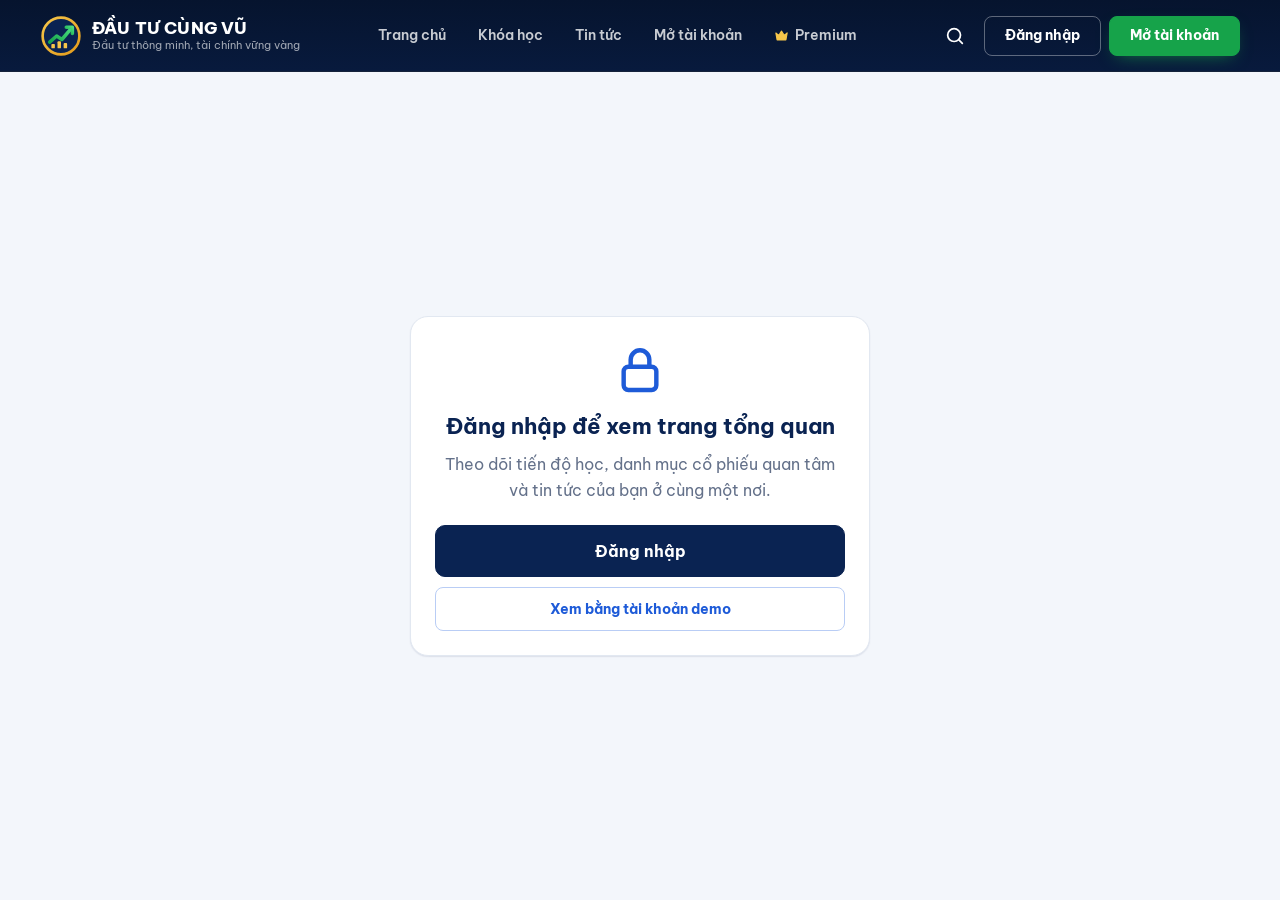
==== dashboard/index.html @ 6b2c96c2 "Refactor: tách layout, gọn html, cập nhật js/ui" ====
<!doctype html>
<html lang="vi">
<head>
  <meta charset="utf-8">
  <meta name="viewport" content="width=device-width, initial-scale=1">
  <title>Tổng quan | Đầu tư cùng Vũ</title>
  <meta name="robots" content="noindex">
  <meta name="theme-color" content="#06142e">
  <link rel="icon" href="../assets/img/logo.svg" type="image/svg+xml">
  <link rel="preconnect" href="https://fonts.googleapis.com">
  <link rel="preconnect" href="https://fonts.gstatic.com" crossorigin>
  <link href="https://fonts.googleapis.com/css2?family=Be+Vietnam+Pro:wght@400;500;600;700;800&display=swap" rel="stylesheet">
  <link rel="stylesheet" href="../assets/css/core.css">
  <link rel="stylesheet" href="../assets/css/pages.css">
  <script src="../assets/js/data.js" defer></script>
  <script src="../assets/js/ui.js" defer></script>
  <script src="../assets/js/pages/dashboard.js" defer></script>
</head>
<body data-page="dashboard">
  <a class="skip-link" href="#main">Bỏ qua tới nội dung chính</a>
  <header data-site-header class="site-header"></header>
  <main id="main" data-dashboard></main>
</body>
</html>
---- assets/css/core.css ----
/* =========================================================
   Đầu tư cùng Vũ — core styles (tokens, base, components)
   ========================================================= */

:root {
  /* Brand */
  --navy-950: #040d20;
  --navy-900: #06142e;
  --navy-800: #0a2352;
  --navy-700: #123a7a;
  --navy-600: #1b4f9e;
  --blue-500: #1e5bd8;
  --blue-50: #eaf1ff;
  --gold-400: #f6c64a;
  --gold-500: #e9ad22;
  --gold-50: #fff7e0;
  --green-500: #16a34a;
  --green-600: #11853c;
  --green-50: #e7f7ed;
  --red-500: #e0393e;
  --red-50: #fdecec;
  --violet-500: #7c3aed;
  --orange-500: #f08a1c;
  --pink-500: #db2777;

  /* Neutrals */
  --paper: #f3f6fb;
  --surface: #ffffff;
  --surface-2: #f7f9fc;
  --line: #e2e8f1;
  --line-strong: #cdd6e3;
  --text: #0f1b33;
  --text-2: #3b4860;
  --muted: #64718a;

  /* Type */
  --font: "Be Vietnam Pro", system-ui, -apple-system, "Segoe UI", Roboto, sans-serif;
  --fs-xs: 0.75rem;
  --fs-sm: 0.875rem;
  --fs-md: 1rem;
  --fs-lg: 1.125rem;
  --fs-xl: 1.375rem;
  --fs-2xl: 1.75rem;
  --fs-3xl: clamp(1.9rem, 1.2rem + 2.4vw, 2.75rem);
  --fs-4xl: clamp(2.2rem, 1.3rem + 3.4vw, 3.6rem);

  /* Shape */
  --r-sm: 8px;
  --r-md: 12px;
  --r-lg: 18px;
  --r-pill: 999px;
  --shadow-sm: 0 1px 2px rgba(10, 35, 82, 0.06), 0 1px 1px rgba(10, 35, 82, 0.04);
  --shadow-md: 0 8px 24px -12px rgba(10, 35, 82, 0.25);
  --shadow-lg: 0 24px 48px -20px rgba(4, 13, 32, 0.45);

  /* Layout */
  --container: 1200px;
  --gutter: 24px;
  --header-h: 72px;
  --ease: cubic-bezier(0.2, 0.7, 0.2, 1);
}

@media (max-width: 600px) {
  :root {
    --gutter: 16px;
    --header-h: 64px;
  }
}

/* ---------- Reset ---------- */
*,
*::before,
*::after {
  box-sizing: border-box;
}
html {
  -webkit-text-size-adjust: 100%;
  scroll-behavior: smooth;
  scroll-padding-top: calc(var(--header-h) + 16px);
}
body {
  margin: 0;
  font-family: var(--font);
  font-size: var(--fs-md);
  line-height: 1.6;
  color: var(--text);
  background: var(--paper);
  -webkit-font-smoothing: antialiased;
  text-rendering: optimizeLegibility;
  overflow-x: hidden;
}
img,
svg {
  display: block;
  max-width: 100%;
}
h1,
h2,
h3,
h4,
p,
ul,
ol,
figure {
  margin: 0;
}
ul,
ol {
  padding: 0;
  list-style: none;
}
a {
  color: inherit;
  text-decoration: none;
}
button,
input,
select,
textarea {
  font: inherit;
  color: inherit;
}
button {
  cursor: pointer;
  background: none;
  border: 0;
  padding: 0;
}
:focus-visible {
  outline: 3px solid var(--gold-400);
  outline-offset: 2px;
  border-radius: 6px;
}
[hidden] {
  display: none !important;
}
.sr-only {
  position: absolute;
  width: 1px;
  height: 1px;
  overflow: hidden;
  clip: rect(0 0 0 0);
  white-space: nowrap;
}
.skip-link {
  position: absolute;
  left: 16px;
  top: -60px;
  z-index: 100;
  padding: 10px 16px;
  background: var(--gold-400);
  color: var(--navy-900);
  font-weight: 700;
  border-radius: var(--r-sm);
  transition: top 0.2s;
}
.skip-link:focus {
  top: 12px;
}

/* ---------- Layout helpers ---------- */
.container {
  width: 100%;
  max-width: calc(var(--container) + var(--gutter) * 2);
  margin-inline: auto;
  padding-inline: var(--gutter);
}
.section {
  padding-block: 56px;
}
.section--tight {
  padding-block: 32px;
}
.section-head {
  display: flex;
  align-items: flex-end;
  justify-content: space-between;
  gap: 16px;
  margin-bottom: 24px;
}
.section-title {
  font-size: var(--fs-2xl);
  line-height: 1.25;
  font-weight: 800;
  color: var(--navy-800);
  letter-spacing: -0.01em;
}
.section-sub {
  margin-top: 6px;
  color: var(--muted);
  font-size: var(--fs-sm);
}
.link-more {
  display: inline-flex;
  align-items: center;
  gap: 6px;
  flex-shrink: 0;
  font-size: var(--fs-sm);
  font-weight: 600;
  color: var(--blue-500);
}
.link-more svg {
  width: 16px;
  height: 16px;
  transition: transform 0.2s var(--ease);
}
.link-more:hover svg {
  transform: translateX(3px);
}
.num {
  font-variant-numeric: tabular-nums;
}
.up {
  color: var(--green-500);
}
.down {
  color: var(--red-500);
}
.flat {
  color: var(--gold-500);
}

/* ---------- Buttons ---------- */
.btn {
  --btn-bg: var(--surface);
  --btn-fg: var(--navy-800);
  --btn-bd: var(--line-strong);
  display: inline-flex;
  align-items: center;
  justify-content: center;
  gap: 8px;
  min-height: 44px;
  padding: 10px 20px;
  border-radius: var(--r-sm);
  border: 1px solid var(--btn-bd);
  background: var(--btn-bg);
  color: var(--btn-fg);
  font-weight: 700;
  font-size: var(--fs-sm);
  line-height: 1.2;
  white-space: nowrap;
  transition: background-color 0.18s, border-color 0.18s, color 0.18s, transform 0.18s var(--ease), box-shadow 0.18s;
}
.btn svg {
  width: 18px;
  height: 18px;
  flex-shrink: 0;
}
.btn:hover {
  transform: translateY(-1px);
}
.btn:active {
  transform: translateY(0);
}
.btn--lg {
  min-height: 52px;
  padding: 14px 28px;
  font-size: var(--fs-md);
  border-radius: 10px;
}
.btn--sm {
  min-height: 36px;
  padding: 8px 14px;
  font-size: var(--fs-xs);
}
.btn--block {
  width: 100%;
}
.btn--gold {
  --btn-bg: var(--gold-400);
  --btn-fg: var(--navy-900);
  --btn-bd: var(--gold-400);
  box-shadow: 0 6px 18px -8px rgba(233, 173, 34, 0.8);
}
.btn--gold:hover {
  --btn-bg: #ffd463;
}
.btn--green {
  --btn-bg: var(--green-500);
  --btn-fg: #fff;
  --btn-bd: var(--green-500);
  box-shadow: 0 6px 18px -8px rgba(22, 163, 74, 0.8);
}
.btn--green:hover {
  --btn-bg: var(--green-600);
  --btn-bd: var(--green-600);
}
.btn--navy {
  --btn-bg: var(--navy-800);
  --btn-fg: #fff;
  --btn-bd: var(--navy-800);
}
.btn--navy:hover {
  --btn-bg: var(--navy-700);
}
.btn--ghost-light {
  --btn-bg: transparent;
  --btn-fg: #fff;
  --btn-bd: rgba(255, 255, 255, 0.35);
}
.btn--ghost-light:hover {
  --btn-bg: rgba(255, 255, 255, 0.08);
  --btn-bd: rgba(255, 255, 255, 0.6);
}
.btn--outline {
  --btn-bg: transparent;
  --btn-fg: var(--blue-500);
  --btn-bd: #b9cdf5;
}
.btn--outline:hover {
  --btn-bg: var(--blue-50);
}
.btn[aria-pressed="true"].btn--outline {
  --btn-bg: var(--blue-500);
  --btn-fg: #fff;
  --btn-bd: var(--blue-500);
}
.icon-btn {
  display: inline-grid;
  place-items: center;
  width: 42px;
  height: 42px;
  border-radius: 10px;
  color: inherit;
  transition: background-color 0.18s;
}
.icon-btn:hover {
  background: rgba(255, 255, 255, 0.1);
}
.icon-btn svg {
  width: 22px;
  height: 22px;
}

/* ---------- Badges / chips ---------- */
.badge {
  display: inline-flex;
  align-items: center;
  gap: 4px;
  padding: 3px 9px;
  border-radius: 6px;
  font-size: 0.6875rem;
  font-weight: 700;
  line-height: 1.4;
  color: #fff;
  background: var(--navy-700);
}
.badge--green { background: var(--green-500); }
.badge--violet { background: var(--violet-500); }
.badge--pink { background: var(--pink-500); }
.badge--orange { background: var(--orange-500); }
.badge--blue { background: var(--blue-500); }
.badge--soft {
  background: var(--blue-50);
  color: var(--blue-500);
}
.badge--gold {
  background: var(--gold-50);
  color: #9a6b00;
}
.ticker-tag {
  display: inline-block;
  padding: 1px 7px;
  margin-right: 4px;
  border-radius: 5px;
  background: var(--blue-50);
  color: var(--blue-500);
  font-weight: 800;
  font-size: 0.85em;
  vertical-align: 1px;
}

/* ---------- Tabs (pill style) ---------- */
.tabs {
  display: flex;
  gap: 6px;
  overflow-x: auto;
  scrollbar-width: none;
  padding-bottom: 2px;
}
.tabs::-webkit-scrollbar {
  display: none;
}
.tab {
  flex-shrink: 0;
  padding: 8px 16px;
  border-radius: var(--r-pill);
  font-size: var(--fs-sm);
  font-weight: 600;
  color: var(--text-2);
  background: var(--surface);
  border: 1px solid var(--line);
  transition: background-color 0.18s, color 0.18s, border-color 0.18s;
}
.tab:hover {
  border-color: var(--line-strong);
  color: var(--navy-800);
}
.tab[aria-selected="true"] {
  background: var(--navy-800);
  border-color: var(--navy-800);
  color: #fff;
}
/* underline variant */
.tabs--line {
  gap: 24px;
  border-bottom: 1px solid var(--line);
}
.tabs--line .tab {
  padding: 10px 0;
  border: 0;
  border-radius: 0;
  background: none;
  box-shadow: inset 0 -2px 0 transparent;
}
.tabs--line .tab[aria-selected="true"] {
  background: none;
  color: var(--navy-800);
  box-shadow: inset 0 -2px 0 var(--blue-500);
}

/* ---------- Panels ---------- */
.panel {
  background: var(--surface);
  border: 1px solid var(--line);
  border-radius: var(--r-lg);
  box-shadow: var(--shadow-sm);
}
.panel-pad {
  padding: 24px;
}
@media (max-width: 600px) {
  .panel-pad {
    padding: 18px;
  }
}

/* ---------- Form controls ---------- */
.field {
  display: grid;
  gap: 6px;
}
.field label {
  font-size: var(--fs-sm);
  font-weight: 600;
  color: var(--text-2);
}
.input {
  width: 100%;
  min-height: 46px;
  padding: 10px 14px;
  border: 1px solid var(--line-strong);
  border-radius: 10px;
  background: var(--surface);
  font-size: var(--fs-md);
  transition: border-color 0.18s, box-shadow 0.18s;
}
.input::placeholder {
  color: #93a0b5;
}
.input:focus {
  outline: none;
  border-color: var(--blue-500);
  box-shadow: 0 0 0 4px rgba(30, 91, 216, 0.15);
}
.input[aria-invalid="true"] {
  border-color: var(--red-500);
}
.field-error {
  font-size: var(--fs-xs);
  color: var(--red-500);
  min-height: 1em;
}
.search-box {
  position: relative;
}
.search-box svg {
  position: absolute;
  left: 14px;
  top: 50%;
  width: 18px;
  height: 18px;
  transform: translateY(-50%);
  color: var(--muted);
  pointer-events: none;
}
.search-box .input {
  padding-left: 42px;
}

/* ---------- Header ---------- */
.site-header {
  position: sticky;
  top: 0;
  z-index: 50;
  height: var(--header-h);
  background: linear-gradient(180deg, var(--navy-900), #081a3d);
  color: #fff;
  border-bottom: 1px solid rgba(255, 255, 255, 0.06);
}
.site-header .container {
  display: flex;
  align-items: center;
  gap: 24px;
  height: 100%;
}
.brand {
  display: flex;
  align-items: center;
  gap: 10px;
  flex-shrink: 0;
}
.brand img {
  width: 42px;
  height: 42px;
}
.brand-name {
  display: block;
  font-weight: 800;
  font-size: 1.0625rem;
  letter-spacing: 0.01em;
  line-height: 1.15;
}
.brand-tag {
  display: block;
  font-size: 0.6875rem;
  color: rgba(255, 255, 255, 0.62);
  line-height: 1.3;
}
.main-nav {
  flex: 1;
  display: flex;
  justify-content: center;
}
.main-nav ul {
  display: flex;
  gap: 4px;
}
.main-nav a {
  position: relative;
  display: block;
  padding: 10px 14px;
  font-size: var(--fs-sm);
  font-weight: 600;
  color: rgba(255, 255, 255, 0.78);
  border-radius: 8px;
  transition: color 0.18s, background-color 0.18s;
}
.main-nav a:hover {
  color: #fff;
  background: rgba(255, 255, 255, 0.06);
}
.main-nav a[aria-current="page"] {
  color: var(--gold-400);
}
.main-nav a[aria-current="page"]::after {
  content: "";
  position: absolute;
  left: 14px;
  right: 14px;
  bottom: 2px;
  height: 2px;
  border-radius: 2px;
  background: var(--gold-400);
}
.main-nav .nav-premium {
  display: inline-flex;
  align-items: center;
  gap: 6px;
}
.main-nav .nav-premium svg {
  width: 15px;
  height: 15px;
  color: var(--gold-400);
}
.header-actions {
  display: flex;
  align-items: center;
  gap: 8px;
  flex-shrink: 0;
}
.header-actions .btn {
  min-height: 40px;
}
.user-chip {
  position: relative;
}
.user-chip > button {
  display: flex;
  align-items: center;
  gap: 10px;
  padding: 4px 10px 4px 4px;
  border-radius: var(--r-pill);
  color: #fff;
  font-weight: 600;
  font-size: var(--fs-sm);
  transition: background-color 0.18s;
}
.user-chip > button:hover {
  background: rgba(255, 255, 255, 0.08);
}
.user-chip svg {
  width: 16px;
  height: 16px;
}
.avatar {
  display: grid;
  place-items: center;
  width: 34px;
  height: 34px;
  border-radius: 50%;
  background: linear-gradient(135deg, var(--gold-400), var(--orange-500));
  color: var(--navy-900);
  font-weight: 800;
  font-size: var(--fs-sm);
  flex-shrink: 0;
}
.dropdown {
  position: absolute;
  right: 0;
  top: calc(100% + 8px);
  min-width: 220px;
  padding: 8px;
  background: var(--surface);
  color: var(--text);
  border-radius: var(--r-md);
  box-shadow: var(--shadow-lg);
  border: 1px solid var(--line);
}
.dropdown a,
.dropdown button {
  display: flex;
  align-items: center;
  gap: 10px;
  width: 100%;
  padding: 10px 12px;
  border-radius: 8px;
  font-size: var(--fs-sm);
  font-weight: 500;
  text-align: left;
}
.dropdown a:hover,
.dropdown button:hover {
  background: var(--surface-2);
}
.dropdown svg {
  width: 18px;
  height: 18px;
  color: var(--muted);
}
.dropdown hr {
  margin: 6px 0;
  border: 0;
  border-top: 1px solid var(--line);
}
.nav-toggle {
  display: none;
}

/* Mobile drawer */
.drawer {
  position: fixed;
  inset: 0;
  z-index: 80;
  display: flex;
  justify-content: flex-end;
  background: rgba(4, 13, 32, 0.55);
  opacity: 0;
  visibility: hidden;
  transition: opacity 0.25s, visibility 0.25s;
}
.drawer.is-open {
  opacity: 1;
  visibility: visible;
}
.drawer-panel {
  display: flex;
  flex-direction: column;
  width: min(340px, 88vw);
  height: 100%;
  padding: 20px;
  background: var(--navy-900);
  color: #fff;
  transform: translateX(100%);
  transition: transform 0.3s var(--ease);
  overflow-y: auto;
}
.drawer.is-open .drawer-panel {
  transform: translateX(0);
}
.drawer-head {
  display: flex;
  justify-content: space-between;
  align-items: center;
  margin-bottom: 20px;
}
.drawer nav a {
  display: flex;
  align-items: center;
  justify-content: space-between;
  padding: 14px 4px;
  border-bottom: 1px solid rgba(255, 255, 255, 0.08);
  font-weight: 600;
  color: rgba(255, 255, 255, 0.85);
}
.drawer nav a[aria-current="page"] {
  color: var(--gold-400);
}
.drawer-actions {
  display: grid;
  gap: 10px;
  margin-top: 24px;
}

@media (max-width: 1080px) {
  .main-nav a {
    padding: 10px 10px;
  }
  .main-nav a[aria-current="page"]::after {
    left: 10px;
    right: 10px;
  }
  .brand-tag {
    display: none;
  }
}
@media (max-width: 920px) {
  .main-nav,
  .header-actions .hide-mobile {
    display: none;
  }
  .site-header .container {
    justify-content: space-between;
  }
  .nav-toggle {
    display: inline-grid;
  }
}
@media (max-width: 420px) {
  .header-actions .btn--green {
    display: none;
  }
}

/* ---------- Market strip ---------- */
.market-strip {
  background: var(--navy-950);
  color: rgba(255, 255, 255, 0.85);
  font-size: var(--fs-xs);
  border-bottom: 1px solid rgba(255, 255, 255, 0.06);
}
.market-strip .container {
  display: flex;
  align-items: center;
  gap: 28px;
  min-height: 38px;
  overflow-x: auto;
  scrollbar-width: none;
}
.market-strip .container::-webkit-scrollbar {
  display: none;
}
.market-strip .mk {
  display: flex;
  gap: 8px;
  flex-shrink: 0;
  white-space: nowrap;
}
.market-strip .mk b {
  color: #fff;
  font-weight: 700;
}
.market-strip .demo-note {
  margin-left: auto;
  flex-shrink: 0;
  color: rgba(255, 255, 255, 0.45);
}

/* ---------- Page banner (inner pages) ---------- */
.page-banner {
  position: relative;
  overflow: hidden;
  color: #fff;
  background: radial-gradient(120% 140% at 85% 20%, #1d58b8 0%, var(--navy-800) 45%, var(--navy-900) 100%);
}
.page-banner .container {
  position: relative;
  z-index: 1;
  display: flex;
  align-items: center;
  justify-content: space-between;
  gap: 32px;
  min-height: 210px;
  padding-block: 40px;
}
.page-banner h1 {
  font-size: var(--fs-3xl);
  font-weight: 800;
  line-height: 1.15;
  letter-spacing: -0.015em;
}
.page-banner p {
  margin-top: 10px;
  max-width: 56ch;
  color: rgba(255, 255, 255, 0.78);
  font-size: var(--fs-lg);
}
.page-banner .banner-art {
  position: absolute;
  inset: 0;
  z-index: 0;
  pointer-events: none;
}
.page-banner .banner-art svg {
  width: 100%;
  height: 100%;
}

/* ---------- Cards ---------- */
.course-card {
  display: flex;
  flex-direction: column;
  overflow: hidden;
  background: var(--surface);
  border: 1px solid var(--line);
  border-radius: var(--r-md);
  transition: border-color 0.2s, box-shadow 0.2s, transform 0.2s var(--ease);
}
.course-card:hover {
  border-color: var(--line-strong);
  box-shadow: var(--shadow-md);
  transform: translateY(-2px);
}
.course-thumb {
  position: relative;
  aspect-ratio: 16 / 9;
  background: var(--navy-800);
}
.course-thumb svg {
  width: 100%;
  height: 100%;
}
.course-thumb .badge {
  position: absolute;
  left: 12px;
  bottom: 12px;
}
.course-body {
  display: flex;
  flex-direction: column;
  flex: 1;
  gap: 10px;
  padding: 16px;
}
.course-body h3 {
  font-size: var(--fs-md);
  font-weight: 700;
  line-height: 1.4;
  color: var(--navy-800);
}
.course-body h3 a::after {
  content: "";
  position: absolute;
  inset: 0;
}
.course-card {
  position: relative;
}
.course-meta {
  display: flex;
  align-items: center;
  gap: 14px;
  margin-top: auto;
  font-size: var(--fs-xs);
  color: var(--muted);
}
.course-meta span {
  display: inline-flex;
  align-items: center;
  gap: 4px;
}
.course-meta svg {
  width: 14px;
  height: 14px;
}
.course-meta .star {
  color: var(--gold-500);
}
.grid-courses {
  display: grid;
  grid-template-columns: repeat(4, minmax(0, 1fr));
  gap: 20px;
}
@media (max-width: 1024px) {
  .grid-courses {
    grid-template-columns: repeat(2, minmax(0, 1fr));
  }
}
@media (max-width: 520px) {
  .grid-courses {
    grid-template-columns: 1fr;
  }
}

/* News row */
.news-item {
  position: relative;
  display: grid;
  grid-template-columns: 180px 1fr;
  gap: 20px;
  padding: 16px;
  border-radius: var(--r-md);
  transition: background-color 0.18s;
}
.news-item:hover {
  background: var(--surface-2);
}
.news-thumb {
  aspect-ratio: 4 / 3;
  border-radius: 10px;
  overflow: hidden;
  background: var(--navy-800);
}
.news-thumb svg {
  width: 100%;
  height: 100%;
}
.news-item h3 {
  font-size: var(--fs-md);
  font-weight: 700;
  line-height: 1.45;
  color: var(--navy-800);
}
.news-item h3 a::after {
  content: "";
  position: absolute;
  inset: 0;
}
.news-item:hover h3 {
  color: var(--blue-500);
}
.news-date {
  margin-top: 4px;
  font-size: var(--fs-xs);
  color: var(--muted);
}
.news-excerpt {
  margin-top: 8px;
  font-size: var(--fs-sm);
  color: var(--text-2);
  display: -webkit-box;
  -webkit-line-clamp: 2;
  -webkit-box-orient: vertical;
  overflow: hidden;
}
@media (max-width: 600px) {
  .news-item {
    grid-template-columns: 104px 1fr;
    gap: 14px;
    padding: 12px 0;
  }
  .news-excerpt {
    display: none;
  }
  .news-item h3 {
    font-size: var(--fs-sm);
  }
}

/* ---------- Promo banner ---------- */
.promo {
  position: relative;
  overflow: hidden;
  display: grid;
  grid-template-columns: auto 1fr auto;
  align-items: center;
  gap: 24px;
  padding: 24px 32px;
  border-radius: var(--r-lg);
  color: #fff;
  background: linear-gradient(110deg, var(--navy-900) 0%, var(--navy-800) 55%, #163f86 100%);
  box-shadow: var(--shadow-lg);
}
.promo::after {
  content: "";
  position: absolute;
  right: -60px;
  top: -80px;
  width: 260px;
  height: 260px;
  border-radius: 50%;
  background: radial-gradient(circle, rgba(246, 198, 74, 0.22), transparent 70%);
  pointer-events: none;
}
.promo-icon {
  display: grid;
  place-items: center;
  width: 64px;
  height: 64px;
  border-radius: 16px;
  background: rgba(246, 198, 74, 0.12);
  color: var(--gold-400);
}
.promo-icon svg {
  width: 36px;
  height: 36px;
}
.promo h2,
.promo h3 {
  font-size: var(--fs-lg);
  font-weight: 800;
}
.promo p {
  margin-top: 4px;
  color: rgba(255, 255, 255, 0.8);
  font-size: var(--fs-sm);
}
.promo p strong {
  color: var(--gold-400);
}
.promo .btn {
  position: relative;
  z-index: 1;
}
@media (max-width: 760px) {
  .promo {
    grid-template-columns: auto 1fr;
    padding: 20px;
  }
  .promo .btn {
    grid-column: 1 / -1;
  }
  .promo-icon {
    width: 52px;
    height: 52px;
  }
}

/* ---------- Footer ---------- */
.site-footer {
  margin-top: 64px;
  color: rgba(255, 255, 255, 0.75);
  background: var(--navy-900);
  font-size: var(--fs-sm);
}
.footer-top {
  display: grid;
  grid-template-columns: 1.4fr repeat(3, 1fr);
  gap: 40px;
  padding-block: 48px 32px;
}
.footer-top h2 {
  margin-bottom: 14px;
  color: #fff;
  font-size: var(--fs-sm);
  font-weight: 700;
}
.footer-top li + li {
  margin-top: 8px;
}
.footer-top a:hover {
  color: var(--gold-400);
}
.footer-about p {
  margin-top: 14px;
  max-width: 40ch;
}
.socials {
  display: flex;
  gap: 8px;
  margin-top: 18px;
}
.socials a {
  display: grid;
  place-items: center;
  width: 38px;
  height: 38px;
  border-radius: 10px;
  background: rgba(255, 255, 255, 0.07);
  color: #fff;
  transition: background-color 0.18s, color 0.18s;
}
.socials a:hover {
  background: var(--gold-400);
  color: var(--navy-900);
}
.socials svg {
  width: 18px;
  height: 18px;
}
.footer-bottom {
  display: flex;
  flex-wrap: wrap;
  justify-content: space-between;
  gap: 12px;
  padding-block: 20px 28px;
  border-top: 1px solid rgba(255, 255, 255, 0.08);
  font-size: var(--fs-xs);
  color: rgba(255, 255, 255, 0.5);
}
.footer-bottom p {
  max-width: 80ch;
}
@media (max-width: 860px) {
  .footer-top {
    grid-template-columns: 1fr 1fr;
  }
  .footer-about {
    grid-column: 1 / -1;
  }
}

/* ---------- Modal ---------- */
.modal {
  position: fixed;
  inset: 0;
  z-index: 90;
  display: grid;
  place-items: center;
  padding: 16px;
  background: rgba(4, 13, 32, 0.6);
  backdrop-filter: blur(3px);
  opacity: 0;
  visibility: hidden;
  transition: opacity 0.2s, visibility 0.2s;
}
.modal.is-open {
  opacity: 1;
  visibility: visible;
}
.modal-card {
  position: relative;
  width: min(420px, 100%);
  padding: 28px;
  background: var(--surface);
  border-radius: var(--r-lg);
  box-shadow: var(--shadow-lg);
  transform: translateY(12px) scale(0.98);
  transition: transform 0.25s var(--ease);
}
.modal.is-open .modal-card {
  transform: none;
}
.modal-card h2 {
  font-size: var(--fs-xl);
  font-weight: 800;
  color: var(--navy-800);
}
.modal-card > p {
  margin-top: 6px;
  color: var(--muted);
  font-size: var(--fs-sm);
}
.modal-close {
  position: absolute;
  top: 14px;
  right: 14px;
  color: var(--muted);
}
.modal-close:hover {
  background: var(--surface-2);
}
.modal form {
  display: grid;
  gap: 14px;
  margin-top: 20px;
}
.modal .hint {
  font-size: var(--fs-xs);
  color: var(--muted);
  text-align: center;
}

/* ---------- Toast ---------- */
.toast-region {
  position: fixed;
  left: 50%;
  bottom: 24px;
  z-index: 95;
  display: grid;
  gap: 8px;
  transform: translateX(-50%);
  width: min(420px, calc(100% - 32px));
}
.toast {
  display: flex;
  align-items: center;
  gap: 10px;
  padding: 12px 16px;
  border-radius: var(--r-md);
  background: var(--navy-900);
  color: #fff;
  font-size: var(--fs-sm);
  box-shadow: var(--shadow-lg);
  animation: toast-in 0.3s var(--ease);
}
.toast svg {
  width: 18px;
  height: 18px;
  color: var(--green-500);
  flex-shrink: 0;
}
@keyframes toast-in {
  from {
    opacity: 0;
    transform: translateY(10px);
  }
}

/* ---------- Disclaimer ---------- */
.data-note {
  display: inline-flex;
  align-items: center;
  gap: 6px;
  font-size: var(--fs-xs);
  color: var(--muted);
}
.data-note svg {
  width: 14px;
  height: 14px;
}

/* ---------- Motion preferences ---------- */
@media (prefers-reduced-motion: reduce) {
  *,
  *::before,
  *::after {
    animation-duration: 0.01ms !important;
    animation-iteration-count: 1 !important;
    transition-duration: 0.01ms !important;
    scroll-behavior: auto !important;
  }
}
---- assets/css/pages.css ----
/* =========================================================
   Page-specific styles
   ========================================================= */

/* =================== 1. HOME =================== */
.hero {
  position: relative;
  overflow: hidden;
  color: #fff;
  background:
    radial-gradient(80% 90% at 80% 10%, rgba(30, 91, 216, 0.55), transparent 60%),
    radial-gradient(60% 60% at 10% 100%, rgba(22, 163, 74, 0.18), transparent 70%),
    linear-gradient(180deg, var(--navy-900), var(--navy-800));
}
.hero-skyline {
  position: absolute;
  inset: auto 0 0 0;
  height: 46%;
  opacity: 0.55;
  pointer-events: none;
}
.hero-skyline svg {
  width: 100%;
  height: 100%;
}
.hero .container {
  position: relative;
  display: grid;
  grid-template-columns: 1.05fr 1fr;
  align-items: center;
  gap: 48px;
  padding-block: 64px 112px;
}
.hero h1 {
  font-size: var(--fs-4xl);
  font-weight: 800;
  line-height: 1.08;
  letter-spacing: -0.025em;
}
.hero h1 span {
  display: block;
  color: var(--gold-400);
}
.hero-lead {
  margin-top: 18px;
  max-width: 46ch;
  font-size: var(--fs-lg);
  color: rgba(255, 255, 255, 0.8);
}
.learn-path {
  display: flex;
  flex-wrap: wrap;
  gap: 8px;
  margin-top: 22px;
  counter-reset: lp;
}
.learn-path li {
  counter-increment: lp;
  display: flex;
  align-items: center;
  gap: 8px;
  padding: 6px 12px 6px 6px;
  border-radius: var(--r-pill);
  background: rgba(255, 255, 255, 0.07);
  border: 1px solid rgba(255, 255, 255, 0.12);
  font-size: var(--fs-sm);
  font-weight: 600;
}
.learn-path li::before {
  content: counter(lp);
  display: grid;
  place-items: center;
  width: 22px;
  height: 22px;
  border-radius: 50%;
  background: var(--gold-400);
  color: var(--navy-900);
  font-size: 0.75rem;
  font-weight: 800;
}
.hero-cta {
  display: flex;
  flex-wrap: wrap;
  gap: 12px;
  margin-top: 30px;
}

.chart-card {
  position: relative;
  padding: 20px 20px 12px;
  border-radius: var(--r-lg);
  background: linear-gradient(160deg, rgba(14, 38, 84, 0.9), rgba(4, 13, 32, 0.92));
  border: 1px solid rgba(255, 255, 255, 0.12);
  box-shadow: var(--shadow-lg), inset 0 1px 0 rgba(255, 255, 255, 0.08);
}
.chart-card-head {
  display: flex;
  justify-content: space-between;
  align-items: flex-start;
  gap: 12px;
}
.chart-card-head small {
  display: block;
  font-size: var(--fs-xs);
  color: rgba(255, 255, 255, 0.55);
}
.chart-card-head strong {
  display: block;
  margin-top: 2px;
  font-size: var(--fs-2xl);
  font-weight: 800;
  letter-spacing: -0.01em;
}
.chart-card-head .chg {
  font-size: var(--fs-sm);
  font-weight: 700;
}
.chart-card .tf {
  display: flex;
  gap: 4px;
  padding: 3px;
  border-radius: 8px;
  background: rgba(255, 255, 255, 0.06);
}
.chart-card .tf button {
  padding: 4px 10px;
  border-radius: 6px;
  font-size: var(--fs-xs);
  font-weight: 700;
  color: rgba(255, 255, 255, 0.6);
}
.chart-card .tf button[aria-pressed="true"] {
  background: rgba(255, 255, 255, 0.14);
  color: #fff;
}
.chart-canvas {
  height: 240px;
  margin-top: 14px;
  background-image: linear-gradient(rgba(255, 255, 255, 0.05) 1px, transparent 1px);
  background-size: 100% 48px;
}
.chart-canvas svg {
  width: 100%;
  height: 100%;
}
.chart-canvas .cdl {
  animation: cdl-in 0.5s var(--ease) both;
  transform-box: fill-box;
  transform-origin: bottom;
}
.chart-canvas .ma-line {
  stroke-dasharray: 2000;
  stroke-dashoffset: 2000;
  animation: ma-draw 1.6s 0.5s var(--ease) forwards;
}
@keyframes cdl-in {
  from {
    opacity: 0;
    transform: scaleY(0.2);
  }
}
@keyframes ma-draw {
  to {
    stroke-dashoffset: 0;
  }
}
.chart-card-foot {
  display: flex;
  justify-content: space-between;
  padding-top: 10px;
  margin-top: 6px;
  border-top: 1px solid rgba(255, 255, 255, 0.08);
  font-size: var(--fs-xs);
  color: rgba(255, 255, 255, 0.5);
}

.stats {
  position: relative;
  z-index: 2;
  margin-top: -56px;
}
.stats ul {
  display: grid;
  grid-template-columns: repeat(4, 1fr);
  background: var(--surface);
  border: 1px solid var(--line);
  border-radius: var(--r-lg);
  box-shadow: var(--shadow-md);
}
.stats li {
  display: flex;
  align-items: center;
  gap: 14px;
  padding: 22px 24px;
}
.stats li + li {
  border-left: 1px solid var(--line);
}
.stats .ico {
  display: grid;
  place-items: center;
  width: 46px;
  height: 46px;
  border-radius: 12px;
  background: var(--blue-50);
  color: var(--blue-500);
  flex-shrink: 0;
}
.stats .ico svg {
  width: 24px;
  height: 24px;
}
.stats strong {
  display: block;
  font-size: var(--fs-xl);
  font-weight: 800;
  line-height: 1.1;
  color: var(--navy-800);
}
.stats span {
  font-size: var(--fs-sm);
  color: var(--muted);
}

.home-news {
  display: grid;
  grid-template-columns: 1.35fr 1fr;
  gap: 24px;
  margin-top: 18px;
}
.news-feature {
  position: relative;
  display: grid;
  grid-template-columns: 1fr 1.05fr;
  gap: 20px;
  padding: 16px;
}
.news-feature .news-thumb {
  aspect-ratio: auto;
  min-height: 180px;
  height: 100%;
}
.news-feature h3 {
  font-size: var(--fs-lg);
  font-weight: 800;
  line-height: 1.4;
  color: var(--navy-800);
}
.news-feature h3 a::after {
  content: "";
  position: absolute;
  inset: 0;
}
.news-feature:hover h3 {
  color: var(--blue-500);
}
.news-feature .news-excerpt {
  -webkit-line-clamp: 3;
  display: -webkit-box;
}
.headline-list {
  padding: 8px 16px;
}
.headline-list li a {
  display: flex;
  gap: 12px;
  padding: 13px 0;
  font-size: var(--fs-sm);
  font-weight: 600;
  line-height: 1.45;
  color: var(--text);
}
.headline-list li + li a {
  border-top: 1px solid var(--line);
}
.headline-list li a:hover {
  color: var(--blue-500);
}
.headline-list .hl-ico {
  flex-shrink: 0;
  display: grid;
  place-items: center;
  width: 30px;
  height: 30px;
  border-radius: 8px;
  background: var(--surface-2);
  color: var(--navy-700);
}
.headline-list .hl-ico svg {
  width: 16px;
  height: 16px;
}
.headline-list time {
  display: block;
  margin-top: 2px;
  font-size: var(--fs-xs);
  font-weight: 400;
  color: var(--muted);
}

@media (max-width: 1024px) {
  .hero .container {
    grid-template-columns: 1fr;
    gap: 36px;
    padding-block: 48px 104px;
  }
  .home-news {
    grid-template-columns: 1fr;
  }
}
@media (max-width: 760px) {
  .stats ul {
    grid-template-columns: 1fr 1fr;
  }
  .stats li:nth-child(3) {
    border-left: 0;
  }
  .stats li:nth-child(n + 3) {
    border-top: 1px solid var(--line);
  }
  .stats li {
    padding: 16px;
    gap: 10px;
  }
  .stats .ico {
    width: 38px;
    height: 38px;
  }
  .news-feature {
    grid-template-columns: 1fr;
  }
  .news-feature .news-thumb {
    aspect-ratio: 16 / 9;
    min-height: 0;
  }
  .chart-canvas {
    height: 190px;
  }
}

/* =================== 2. COURSES =================== */
.courses-toolbar {
  display: flex;
  justify-content: space-between;
  align-items: center;
  gap: 16px;
  flex-wrap: wrap;
  margin-bottom: 24px;
}
.courses-toolbar .tab {
  padding: 10px 22px;
}
.courses-toolbar .search-box {
  width: min(320px, 100%);
}
.path-layout {
  display: grid;
  grid-template-columns: 300px 1fr;
  gap: 24px;
  align-items: start;
}
.path-nav h2 {
  padding: 4px 8px 14px;
  font-size: var(--fs-lg);
  font-weight: 800;
  color: var(--navy-800);
}
.path-nav ol {
  position: relative;
  display: grid;
  gap: 4px;
}
.path-nav ol::before {
  content: "";
  position: absolute;
  left: 33px;
  top: 30px;
  bottom: 30px;
  width: 2px;
  background: var(--line);
}
.path-step {
  position: relative;
  display: flex;
  align-items: center;
  gap: 14px;
  width: 100%;
  padding: 12px;
  border-radius: var(--r-md);
  text-align: left;
  transition: background-color 0.18s;
}
.path-step:hover {
  background: var(--surface-2);
}
.path-step[aria-current="step"] {
  background: var(--blue-50);
  box-shadow: inset 3px 0 0 var(--blue-500);
}
.path-step .dot {
  position: relative;
  z-index: 1;
  display: grid;
  place-items: center;
  width: 44px;
  height: 44px;
  border-radius: 50%;
  color: #fff;
  font-weight: 800;
  font-size: var(--fs-sm);
  flex-shrink: 0;
  box-shadow: 0 0 0 4px var(--surface);
}
.path-step[aria-current="step"] .dot {
  box-shadow: 0 0 0 4px var(--blue-50);
}
.path-step b {
  display: block;
  font-size: var(--fs-sm);
  color: var(--navy-800);
}
.path-step small {
  color: var(--muted);
  font-size: var(--fs-xs);
}
.path-step .mini-bar {
  display: block;
  width: 120px;
  height: 4px;
  margin-top: 6px;
  border-radius: 4px;
  background: var(--line);
  overflow: hidden;
}
.path-step .mini-bar i {
  display: block;
  height: 100%;
  background: var(--green-500);
}

.level-head {
  display: flex;
  justify-content: space-between;
  align-items: flex-start;
  gap: 20px;
}
.level-head h2 {
  font-size: var(--fs-xl);
  font-weight: 800;
  color: var(--navy-800);
}
.level-head p {
  margin-top: 6px;
  max-width: 60ch;
  color: var(--text-2);
}
.progress {
  display: flex;
  align-items: center;
  gap: 14px;
  margin-top: 18px;
}
.progress-track {
  flex: 1;
  height: 10px;
  border-radius: 10px;
  background: var(--line);
  overflow: hidden;
}
.progress-track i {
  display: block;
  height: 100%;
  border-radius: inherit;
  background: linear-gradient(90deg, var(--green-500), #4ade80);
  transition: width 0.6s var(--ease);
}
.progress-label {
  font-size: var(--fs-sm);
  font-weight: 700;
  color: var(--text-2);
  white-space: nowrap;
}
.lesson-list {
  margin-top: 20px;
  border-top: 1px solid var(--line);
}
.lesson {
  display: grid;
  grid-template-columns: 36px 1fr auto 28px;
  align-items: center;
  gap: 14px;
  padding: 14px 6px;
  border-bottom: 1px solid var(--line);
}
.lesson-no {
  display: grid;
  place-items: center;
  width: 32px;
  height: 32px;
  border-radius: 50%;
  font-size: var(--fs-sm);
  font-weight: 800;
  background: var(--surface-2);
  color: var(--muted);
  border: 1px solid var(--line);
}
.lesson.is-done .lesson-no {
  background: var(--green-50);
  border-color: transparent;
  color: var(--green-500);
}
.lesson.is-current .lesson-no {
  background: var(--blue-500);
  border-color: transparent;
  color: #fff;
}
.lesson-no svg {
  width: 16px;
  height: 16px;
}
.lesson-title {
  font-weight: 600;
  color: var(--text);
}
.lesson.is-locked .lesson-title {
  color: var(--muted);
}
.lesson.is-current .lesson-title {
  color: var(--blue-500);
}
.lesson-time {
  font-size: var(--fs-xs);
  color: var(--muted);
  white-space: nowrap;
}
.lesson-state {
  display: grid;
  place-items: center;
}
.lesson-state svg {
  width: 20px;
  height: 20px;
}
.lesson.is-done .lesson-state {
  color: var(--green-500);
}
.lesson.is-locked .lesson-state {
  color: #9aa6ba;
}
.lesson.is-current .lesson-state {
  color: var(--blue-500);
}
.lesson button.lesson-title {
  text-align: left;
}
.lesson button.lesson-title:hover {
  text-decoration: underline;
}
.lesson-more {
  margin-top: 12px;
  font-size: var(--fs-sm);
  font-weight: 600;
  color: var(--blue-500);
}
.unlock-note {
  display: grid;
  grid-template-columns: auto 1fr auto;
  align-items: center;
  gap: 16px;
  margin-top: 24px;
  padding: 16px 18px;
  border-radius: var(--r-md);
  background: linear-gradient(90deg, var(--blue-50), #f4f8ff);
  border: 1px solid #d6e3ff;
  font-size: var(--fs-sm);
  color: var(--text-2);
}
.unlock-note > svg {
  width: 28px;
  height: 28px;
  color: var(--blue-500);
}
.unlock-note strong {
  color: var(--navy-800);
}
.empty-state {
  display: grid;
  justify-items: center;
  gap: 12px;
  padding: 56px 24px;
  text-align: center;
}
.empty-state > svg {
  width: 48px;
  height: 48px;
  color: var(--line-strong);
}
.empty-state h3 {
  font-size: var(--fs-lg);
  color: var(--navy-800);
}
.empty-state p {
  max-width: 46ch;
  color: var(--muted);
}
.mine-list {
  display: grid;
  gap: 14px;
}
.mine-item {
  display: grid;
  grid-template-columns: 140px 1fr auto;
  align-items: center;
  gap: 20px;
  padding: 14px;
}
.mine-item .course-thumb {
  border-radius: 10px;
  overflow: hidden;
}
.mine-item h3 {
  font-size: var(--fs-md);
  color: var(--navy-800);
}
.mine-item .progress {
  margin-top: 10px;
}
.books-art {
  position: relative;
  z-index: 1;
  flex-shrink: 0;
  width: 280px;
}
@media (max-width: 960px) {
  .path-layout {
    grid-template-columns: 1fr;
  }
  .path-nav ol {
    display: flex;
    overflow-x: auto;
    gap: 8px;
    padding-bottom: 6px;
    scroll-snap-type: x mandatory;
  }
  .path-nav ol::before {
    display: none;
  }
  .path-nav li {
    scroll-snap-align: start;
  }
  .path-step {
    width: max-content;
    border: 1px solid var(--line);
  }
  .path-step .mini-bar {
    width: 90px;
  }
  .books-art {
    display: none;
  }
}
@media (max-width: 600px) {
  .level-head {
    flex-direction: column;
  }
  .lesson {
    grid-template-columns: 32px 1fr 24px;
  }
  .lesson-time {
    display: none;
  }
  .unlock-note {
    grid-template-columns: auto 1fr;
  }
  .unlock-note .btn {
    grid-column: 1 / -1;
  }
  .mine-item {
    grid-template-columns: 96px 1fr;
  }
  .mine-item .btn {
    grid-column: 1 / -1;
  }
}

/* =================== 3. NEWS =================== */
.news-banner-search {
  position: relative;
  width: min(380px, 100%);
  flex-shrink: 0;
}
.news-banner-search .input {
  min-height: 52px;
  border: 0;
  box-shadow: var(--shadow-lg);
  font-weight: 600;
}
.suggest {
  position: absolute;
  top: calc(100% + 6px);
  left: 0;
  right: 0;
  z-index: 10;
  padding: 6px;
  background: var(--surface);
  color: var(--text);
  border-radius: var(--r-md);
  box-shadow: var(--shadow-lg);
  border: 1px solid var(--line);
}
.suggest button {
  display: flex;
  justify-content: space-between;
  gap: 12px;
  width: 100%;
  padding: 10px 12px;
  border-radius: 8px;
  text-align: left;
  font-size: var(--fs-sm);
}
.suggest button:hover,
.suggest button[aria-selected="true"] {
  background: var(--surface-2);
}
.suggest b {
  color: var(--navy-800);
}
.suggest span {
  color: var(--muted);
  overflow: hidden;
  text-overflow: ellipsis;
  white-space: nowrap;
}
.suggest .none {
  padding: 10px 12px;
  font-size: var(--fs-sm);
  color: var(--muted);
}
.news-layout {
  display: grid;
  grid-template-columns: 260px 1fr;
  gap: 24px;
  align-items: start;
}
.ticker-side {
  position: sticky;
  top: calc(var(--header-h) + 16px);
  padding: 18px 12px;
}
.ticker-side h2 {
  padding: 0 8px 12px;
  font-size: var(--fs-md);
  font-weight: 800;
  color: var(--navy-800);
}
.ticker-side .search-box {
  margin: 0 4px 10px;
}
.ticker-side .input {
  min-height: 40px;
  font-size: var(--fs-sm);
}
.ticker-list {
  max-height: 60vh;
  overflow-y: auto;
}
.ticker-list button {
  display: grid;
  grid-template-columns: 1fr auto;
  align-items: center;
  gap: 8px;
  width: 100%;
  padding: 10px 12px;
  border-radius: 10px;
  text-align: left;
  font-size: var(--fs-sm);
  transition: background-color 0.18s;
}
.ticker-list button:hover {
  background: var(--surface-2);
}
.ticker-list button[aria-pressed="true"] {
  background: var(--blue-50);
}
.ticker-list b {
  display: flex;
  align-items: center;
  gap: 8px;
  color: var(--navy-800);
}
.ticker-list b i {
  width: 8px;
  height: 8px;
  border-radius: 2px;
}
.ticker-list .cnt {
  min-width: 34px;
  padding: 1px 8px;
  border-radius: var(--r-pill);
  background: var(--surface-2);
  font-size: var(--fs-xs);
  font-weight: 700;
  color: var(--muted);
  text-align: center;
}
.ticker-list button[aria-pressed="true"] .cnt {
  background: var(--blue-500);
  color: #fff;
}
.ticker-list .chg {
  grid-column: 1;
  margin-top: -6px;
  padding-left: 16px;
  font-size: var(--fs-xs);
  font-weight: 600;
}

.news-head {
  display: flex;
  justify-content: space-between;
  align-items: center;
  gap: 16px;
  margin-bottom: 16px;
}
.news-head h2 {
  font-size: var(--fs-xl);
  font-weight: 800;
  color: var(--navy-800);
}
.quote-card {
  display: grid;
  grid-template-columns: auto 1fr 1.2fr;
  align-items: center;
  gap: 18px;
  padding: 18px 20px;
  margin-bottom: 20px;
}
.quote-logo {
  display: grid;
  place-items: center;
  width: 60px;
  height: 60px;
  border-radius: 14px;
  color: #fff;
  font-weight: 800;
  font-size: var(--fs-md);
  letter-spacing: 0.02em;
}
.quote-card h3 {
  font-size: var(--fs-md);
  font-weight: 800;
  color: var(--navy-800);
}
.quote-card .co {
  font-size: var(--fs-xs);
  color: var(--muted);
}
.quote-price {
  display: flex;
  align-items: baseline;
  gap: 10px;
  margin-top: 4px;
}
.quote-price strong {
  font-size: var(--fs-xl);
  font-weight: 800;
}
.quote-price span {
  font-size: var(--fs-sm);
  font-weight: 700;
}
.quote-spark {
  height: 64px;
}
.quote-spark svg {
  width: 100%;
  height: 100%;
}
.news-cats {
  margin-bottom: 8px;
}
.news-list {
  display: grid;
}
.news-list .news-item + .news-item {
  border-top: 1px solid var(--line);
  border-radius: 0;
}
.news-list .news-item .badge {
  margin-top: 8px;
}
.load-more {
  display: flex;
  justify-content: center;
  padding-top: 16px;
  border-top: 1px solid var(--line);
}
@media (max-width: 960px) {
  .news-layout {
    grid-template-columns: 1fr;
  }
  .ticker-side {
    position: static;
    padding: 12px;
  }
  .ticker-side h2,
  .ticker-side .search-box {
    display: none;
  }
  .ticker-list {
    display: flex;
    gap: 6px;
    max-height: none;
    overflow-x: auto;
  }
  .ticker-list li {
    flex-shrink: 0;
  }
  .ticker-list button {
    grid-template-columns: auto auto;
    padding: 8px 12px;
    border: 1px solid var(--line);
  }
  .ticker-list .chg {
    display: none;
  }
}
@media (max-width: 760px) {
  .page-banner--news .container {
    flex-direction: column;
    align-items: stretch;
  }
  .news-banner-search {
    width: 100%;
  }
  .quote-card {
    grid-template-columns: auto 1fr;
  }
  .quote-spark {
    grid-column: 1 / -1;
  }
}

/* =================== 4. OPEN ACCOUNT =================== */
.acc-hero {
  position: relative;
  overflow: hidden;
  background:
    radial-gradient(60% 80% at 85% 30%, rgba(30, 91, 216, 0.14), transparent 70%),
    linear-gradient(180deg, #eef4ff, var(--paper));
}
.acc-hero .container {
  display: grid;
  grid-template-columns: 1.1fr 1fr;
  align-items: center;
  gap: 40px;
  padding-block: 56px;
}
.acc-hero h1 {
  font-size: var(--fs-3xl);
  font-weight: 800;
  line-height: 1.15;
  color: var(--navy-800);
  letter-spacing: -0.015em;
}
.acc-hero .sub {
  margin-top: 6px;
  font-size: var(--fs-xl);
  font-weight: 700;
  color: var(--navy-700);
}
.checklist {
  display: grid;
  gap: 12px;
  margin-top: 24px;
}
.checklist li {
  display: flex;
  align-items: center;
  gap: 12px;
  font-size: var(--fs-lg);
  color: var(--text-2);
}
.checklist svg {
  width: 26px;
  height: 26px;
  padding: 4px;
  border-radius: 50%;
  background: var(--green-500);
  color: #fff;
  flex-shrink: 0;
}
.acc-hero .btn {
  margin-top: 28px;
}

/* phone mockup */
.phone-stage {
  position: relative;
  display: grid;
  place-items: center;
  min-height: 420px;
}
.phone-card-bg {
  position: absolute;
  width: 230px;
  height: 300px;
  right: 6%;
  top: 40px;
  border-radius: 24px;
  background: linear-gradient(140deg, var(--navy-600), var(--navy-800));
  transform: rotate(12deg);
  box-shadow: var(--shadow-lg);
}
.phone {
  position: relative;
  width: 230px;
  height: 440px;
  padding: 12px;
  border-radius: 38px;
  background: #0b1220;
  box-shadow: var(--shadow-lg), inset 0 0 0 2px #2a3550;
  transform: rotate(-6deg);
}
.phone-screen {
  height: 100%;
  overflow: hidden;
  border-radius: 28px;
  background: #fff;
  padding: 26px 14px 14px;
  font-size: 10px;
}
.phone-screen .ps-head {
  display: flex;
  justify-content: space-between;
  font-weight: 800;
  color: var(--navy-800);
  font-size: 11px;
}
.phone-screen .ps-bal {
  margin-top: 10px;
  padding: 10px;
  border-radius: 12px;
  background: var(--navy-800);
  color: #fff;
}
.phone-screen .ps-bal small {
  opacity: 0.7;
}
.phone-screen .ps-bal b {
  display: block;
  font-size: 15px;
}
.phone-screen .ps-row {
  display: grid;
  grid-template-columns: 1fr auto auto;
  gap: 8px;
  padding: 8px 2px;
  border-bottom: 1px solid var(--line);
  font-weight: 600;
}
.phone-screen .ps-spark {
  height: 60px;
  margin-top: 8px;
}
.phone-screen .ps-spark svg {
  width: 100%;
  height: 100%;
}
.phone-screen .ps-btn {
  margin-top: 10px;
  padding: 8px;
  border-radius: 8px;
  background: var(--green-500);
  color: #fff;
  font-weight: 700;
  text-align: center;
}
.float-chip {
  position: absolute;
  display: flex;
  align-items: center;
  gap: 10px;
  padding: 12px 16px;
  border-radius: 14px;
  background: var(--surface);
  box-shadow: var(--shadow-md);
  font-weight: 700;
  color: var(--navy-800);
}
.float-chip svg {
  width: 28px;
  height: 28px;
}
.float-chip--time {
  left: 2%;
  top: 70px;
}
.float-chip--time svg {
  color: var(--green-500);
}
.float-chip--safe {
  right: 0;
  bottom: 48px;
}
.broker-note {
  display: flex;
  gap: 12px;
  margin-top: 16px;
  padding: 14px 16px;
  border-radius: var(--r-md);
  background: var(--surface);
  border: 1px dashed var(--line-strong);
  font-size: var(--fs-sm);
  color: var(--text-2);
}
.broker-note svg {
  width: 20px;
  height: 20px;
  flex-shrink: 0;
  margin-top: 2px;
  color: var(--blue-500);
}
.float-chip--safe svg {
  color: var(--blue-500);
}
.float-chip small {
  display: block;
  font-weight: 500;
  font-size: var(--fs-xs);
  color: var(--muted);
}

.steps6 {
  display: grid;
  grid-template-columns: repeat(6, 1fr);
  gap: 12px;
  counter-reset: st;
}
.steps6 li {
  position: relative;
  counter-increment: st;
  display: grid;
  justify-items: center;
  gap: 10px;
  padding: 20px 10px;
  text-align: center;
  font-size: var(--fs-sm);
  font-weight: 600;
  color: var(--text-2);
}
.steps6 li::before {
  content: counter(st);
  display: grid;
  place-items: center;
  width: 46px;
  height: 46px;
  border-radius: 50%;
  background: var(--surface);
  border: 2px solid var(--blue-500);
  color: var(--blue-500);
  font-size: var(--fs-lg);
  font-weight: 800;
  position: relative;
  z-index: 1;
}
.steps6 li:not(:last-child)::after {
  content: "";
  position: absolute;
  top: 43px;
  left: calc(50% + 30px);
  right: calc(-50% + 24px);
  height: 2px;
  background: repeating-linear-gradient(90deg, #b9cdf5 0 6px, transparent 6px 11px);
}
.steps6 li small {
  font-weight: 400;
  color: var(--muted);
  font-size: var(--fs-xs);
}

.acc-grid {
  display: grid;
  grid-template-columns: 1.2fr 1fr;
  gap: 24px;
  align-items: start;
}
.broker-grid {
  display: grid;
  grid-template-columns: repeat(3, 1fr);
  gap: 12px;
}
.broker {
  position: relative;
}
.broker input {
  position: absolute;
  opacity: 0;
}
.broker label {
  display: grid;
  justify-items: center;
  gap: 6px;
  padding: 18px 10px 14px;
  border: 1.5px solid var(--line);
  border-radius: var(--r-md);
  background: var(--surface);
  cursor: pointer;
  text-align: center;
  transition: border-color 0.18s, box-shadow 0.18s;
}
.broker label:hover {
  border-color: var(--line-strong);
}
.broker input:checked + label {
  border-color: var(--blue-500);
  box-shadow: 0 0 0 3px rgba(30, 91, 216, 0.15);
}
.broker input:focus-visible + label {
  outline: 3px solid var(--gold-400);
  outline-offset: 2px;
}
.broker .wm {
  display: grid;
  place-items: center;
  min-width: 72px;
  height: 40px;
  padding: 0 12px;
  border-radius: 8px;
  font-size: var(--fs-lg);
  font-weight: 800;
  letter-spacing: 0.02em;
}
.broker small {
  font-size: var(--fs-xs);
  color: var(--muted);
}
.broker .tick {
  position: absolute;
  top: 8px;
  right: 8px;
  display: none;
  width: 20px;
  height: 20px;
  padding: 3px;
  border-radius: 50%;
  background: var(--blue-500);
  color: #fff;
}
.broker input:checked + label .tick {
  display: block;
}
.signup-form {
  display: grid;
  gap: 14px;
}
.signup-form h2 {
  font-size: var(--fs-xl);
  font-weight: 800;
  color: var(--navy-800);
}
.signup-form > p {
  margin-top: -8px;
  color: var(--muted);
  font-size: var(--fs-sm);
}
.consent {
  display: flex;
  gap: 10px;
  font-size: var(--fs-xs);
  color: var(--text-2);
}
.consent input {
  width: 18px;
  height: 18px;
  margin-top: 1px;
  accent-color: var(--blue-500);
  flex-shrink: 0;
}
.selected-broker {
  display: flex;
  align-items: center;
  justify-content: space-between;
  padding: 10px 14px;
  border-radius: 10px;
  background: var(--surface-2);
  font-size: var(--fs-sm);
}
.form-success {
  display: grid;
  justify-items: center;
  gap: 10px;
  padding: 24px 8px;
  text-align: center;
}
.form-success > svg {
  width: 56px;
  height: 56px;
  color: var(--green-500);
}
.form-success h2 {
  font-size: var(--fs-xl);
  color: var(--navy-800);
}
.form-success p {
  color: var(--text-2);
}
.faq {
  display: grid;
  gap: 10px;
}
.faq details {
  background: var(--surface);
  border: 1px solid var(--line);
  border-radius: var(--r-md);
}
.faq summary {
  display: flex;
  justify-content: space-between;
  align-items: center;
  gap: 12px;
  padding: 16px 18px;
  font-weight: 700;
  color: var(--navy-800);
  cursor: pointer;
  list-style: none;
}
.faq summary::-webkit-details-marker {
  display: none;
}
.faq summary svg {
  width: 20px;
  height: 20px;
  flex-shrink: 0;
  transition: transform 0.2s var(--ease);
}
.faq details[open] summary svg {
  transform: rotate(180deg);
}
.faq details p {
  padding: 0 18px 16px;
  color: var(--text-2);
}
@media (max-width: 960px) {
  .acc-hero .container,
  .acc-grid {
    grid-template-columns: 1fr;
  }
  .phone-stage {
    min-height: 380px;
  }
  .steps6 {
    grid-template-columns: repeat(3, 1fr);
    row-gap: 4px;
  }
  .steps6 li:nth-child(3)::after {
    display: none;
  }
}
@media (max-width: 600px) {
  .steps6 {
    grid-template-columns: 1fr;
  }
  .steps6 li {
    grid-template-columns: 46px 1fr;
    justify-items: start;
    align-items: center;
    padding: 8px 0;
    text-align: left;
  }
  .steps6 li::before {
    grid-row: span 2;
  }
  .steps6 li::after {
    display: none;
  }
  .broker-grid {
    grid-template-columns: repeat(2, 1fr);
  }
  .float-chip--time {
    left: 0;
  }
  .float-chip--safe {
    right: 0;
  }
  .phone-card-bg {
    right: 0;
  }
}

/* =================== 5. DASHBOARD =================== */
.app {
  display: grid;
  grid-template-columns: 248px 1fr;
  min-height: calc(100vh - var(--header-h));
  background: linear-gradient(90deg, var(--navy-800) 248px, transparent 248px);
}
.app-side {
  position: sticky;
  top: var(--header-h);
  height: calc(100vh - var(--header-h));
  padding: 20px 14px;
  background: var(--navy-800);
  color: rgba(255, 255, 255, 0.78);
  overflow-y: auto;
}
.app-side ul {
  display: grid;
  gap: 4px;
}
.app-side a {
  display: flex;
  align-items: center;
  gap: 12px;
  padding: 11px 14px;
  border-radius: 10px;
  font-size: var(--fs-sm);
  font-weight: 600;
  transition: background-color 0.18s, color 0.18s;
}
.app-side a:hover {
  background: rgba(255, 255, 255, 0.06);
  color: #fff;
}
.app-side a[aria-current="page"] {
  background: rgba(255, 255, 255, 0.1);
  color: #fff;
  box-shadow: inset 3px 0 0 var(--gold-400);
}
.app-side svg {
  width: 20px;
  height: 20px;
}
.app-side .side-premium {
  margin-top: 20px;
  padding: 16px;
  border-radius: var(--r-md);
  background: linear-gradient(140deg, rgba(246, 198, 74, 0.18), rgba(246, 198, 74, 0.04));
  border: 1px solid rgba(246, 198, 74, 0.3);
  font-size: var(--fs-xs);
}
.app-side .side-premium b {
  display: flex;
  align-items: center;
  gap: 6px;
  color: var(--gold-400);
  font-size: var(--fs-sm);
}
.app-side .side-premium svg {
  width: 16px;
  height: 16px;
}
.app-main {
  min-width: 0;
  padding: 28px 32px 40px;
}
.welcome {
  display: flex;
  justify-content: space-between;
  align-items: center;
  gap: 16px;
  margin-bottom: 22px;
}
.welcome h1 {
  font-size: var(--fs-2xl);
  font-weight: 800;
  color: var(--navy-800);
}
.welcome p {
  color: var(--muted);
}
.tier {
  display: flex;
  align-items: center;
  gap: 12px;
  padding: 10px 16px;
  border-radius: var(--r-md);
  background: var(--surface);
  border: 1px solid var(--line);
}
.tier svg {
  width: 32px;
  height: 32px;
  color: var(--gold-500);
}
.tier b {
  display: block;
  color: var(--green-500);
  font-weight: 800;
  letter-spacing: 0.04em;
}
.tier small {
  color: var(--gold-500);
  font-weight: 600;
}
.tier--free b {
  color: var(--navy-700);
}
.kpis {
  display: grid;
  grid-template-columns: repeat(3, 1fr);
  gap: 16px;
}
.kpi {
  padding: 18px 20px;
}
.kpi-label {
  display: flex;
  align-items: center;
  gap: 8px;
  font-size: var(--fs-sm);
  font-weight: 600;
  color: var(--text-2);
}
.kpi-label span {
  display: grid;
  place-items: center;
  width: 28px;
  height: 28px;
  border-radius: 8px;
}
.kpi-label svg {
  width: 16px;
  height: 16px;
}
.kpi strong {
  display: block;
  margin-top: 10px;
  font-size: 1.75rem;
  font-weight: 800;
  line-height: 1.15;
  color: var(--navy-800);
}
.kpi small {
  font-size: var(--fs-xs);
  color: var(--muted);
}
.kpi .progress-track {
  height: 6px;
  margin-top: 10px;
}
.dash-grid {
  display: grid;
  grid-template-columns: 1.7fr 1fr;
  gap: 16px;
  margin-top: 16px;
}
.dash-grid--even {
  grid-template-columns: 1fr 1fr;
}
.card-title {
  display: flex;
  justify-content: space-between;
  align-items: center;
  gap: 12px;
  margin-bottom: 14px;
}
.card-title h2 {
  font-size: var(--fs-md);
  font-weight: 800;
  color: var(--navy-800);
}
.index-tabs {
  display: grid;
  grid-template-columns: repeat(4, 1fr);
  gap: 8px;
}
.index-tabs button {
  padding: 10px 12px;
  border-radius: 10px;
  border: 1px solid var(--line);
  text-align: left;
  transition: border-color 0.18s, background-color 0.18s;
}
.index-tabs button:hover {
  border-color: var(--line-strong);
}
.index-tabs button[aria-selected="true"] {
  border-color: var(--green-500);
  background: var(--green-50);
}
.index-tabs small {
  display: block;
  font-size: var(--fs-xs);
  font-weight: 700;
  color: var(--muted);
}
.index-tabs b {
  display: block;
  font-size: var(--fs-md);
  font-weight: 800;
  color: var(--navy-800);
}
.index-tabs span {
  font-size: 0.6875rem;
  font-weight: 700;
}
.dash-chart {
  margin-top: 14px;
}
.dash-chart svg {
  width: 100%;
  height: auto;
}
.watch-table {
  width: 100%;
  border-collapse: collapse;
  font-size: var(--fs-sm);
}
.watch-table th {
  padding: 0 4px 10px;
  font-size: var(--fs-xs);
  font-weight: 600;
  color: var(--muted);
  text-align: right;
}
.watch-table th:first-child,
.watch-table td:first-child {
  text-align: left;
}
.watch-table td {
  padding: 11px 4px;
  border-top: 1px solid var(--line);
  text-align: right;
  font-weight: 600;
}
.watch-table td:first-child a {
  font-weight: 800;
  color: var(--navy-800);
}
.watch-table td:first-child a:hover {
  color: var(--blue-500);
}
.watch-table .spark-cell {
  width: 70px;
}
.watch-table .spark-cell svg {
  width: 64px;
  height: 22px;
  margin-left: auto;
}
.continue {
  display: grid;
  grid-template-columns: 132px 1fr;
  gap: 16px;
  align-items: center;
}
.continue .course-thumb {
  border-radius: 10px;
  overflow: hidden;
}
.continue h3 {
  font-size: var(--fs-md);
  color: var(--navy-800);
}
.continue small {
  color: var(--muted);
}
.continue .progress {
  margin-top: 8px;
}
.continue .btn {
  grid-column: 1 / -1;
}
.mini-news li a {
  display: grid;
  grid-template-columns: 48px 1fr;
  gap: 12px;
  padding: 10px 0;
  font-size: var(--fs-sm);
  font-weight: 600;
  line-height: 1.4;
}
.mini-news li + li a {
  border-top: 1px solid var(--line);
}
.mini-news li a:hover {
  color: var(--blue-500);
}
.mini-news .thumb {
  width: 48px;
  height: 48px;
  border-radius: 8px;
  overflow: hidden;
}
.mini-news .thumb svg {
  width: 100%;
  height: 100%;
}
.mini-news time {
  display: block;
  font-size: var(--fs-xs);
  font-weight: 400;
  color: var(--muted);
}
.gate {
  display: grid;
  place-items: center;
  min-height: calc(100vh - var(--header-h));
  padding: 32px var(--gutter);
}
.gate .panel {
  width: min(460px, 100%);
  text-align: center;
}
.gate .panel > svg {
  width: 56px;
  height: 56px;
  margin: 0 auto 12px;
  color: var(--blue-500);
}
.gate h1 {
  font-size: var(--fs-xl);
  color: var(--navy-800);
}
.gate p {
  margin-top: 8px;
  color: var(--muted);
}
.gate .actions {
  display: grid;
  gap: 10px;
  margin-top: 22px;
}
@media (max-width: 1180px) {
  .dash-grid,
  .dash-grid--even {
    grid-template-columns: 1fr;
  }
}
@media (max-width: 900px) {
  .app {
    grid-template-columns: 1fr;
    background: none;
  }
  .app-side {
    position: sticky;
    top: var(--header-h);
    z-index: 5;
    height: auto;
    padding: 8px var(--gutter);
    overflow-x: auto;
  }
  .app-side ul {
    display: flex;
    gap: 4px;
  }
  .app-side a {
    white-space: nowrap;
    padding: 9px 12px;
  }
  .app-side .side-premium {
    display: none;
  }
  .app-main {
    padding: 22px var(--gutter) 32px;
  }
}
@media (max-width: 640px) {
  .kpis {
    grid-template-columns: 1fr;
  }
  .welcome {
    flex-direction: column;
    align-items: flex-start;
  }
  .index-tabs {
    grid-template-columns: 1fr 1fr;
  }
  .watch-table .spark-cell {
    display: none;
  }
}

/* =================== 6. PREMIUM =================== */
.premium-banner {
  background:
    radial-gradient(70% 120% at 90% 0%, rgba(246, 198, 74, 0.18), transparent 60%),
    linear-gradient(120deg, var(--navy-900), var(--navy-800));
}
.premium-banner .container {
  justify-content: flex-start;
  gap: 28px;
}
.premium-banner .crown {
  display: grid;
  place-items: center;
  width: 96px;
  height: 96px;
  flex-shrink: 0;
  border-radius: 24px;
  background: rgba(246, 198, 74, 0.12);
  color: var(--gold-400);
}
.premium-banner .crown svg {
  width: 58px;
  height: 58px;
  filter: drop-shadow(0 6px 16px rgba(246, 198, 74, 0.45));
}
.premium-banner h1 {
  max-width: 24ch;
}
.perks {
  display: grid;
  grid-template-columns: repeat(4, 1fr);
  gap: 16px;
}
.perk {
  display: grid;
  justify-items: center;
  align-content: start;
  gap: 8px;
  padding: 22px 16px;
  text-align: center;
}
.perk .ico {
  display: grid;
  place-items: center;
  width: 52px;
  height: 52px;
  border-radius: 14px;
  background: var(--gold-50);
  color: var(--gold-500);
}
.perk .ico svg {
  width: 26px;
  height: 26px;
}
.perk h3 {
  font-size: var(--fs-md);
  font-weight: 800;
  color: var(--navy-800);
}
.perk p {
  font-size: var(--fs-sm);
  color: var(--muted);
}
.lockable {
  position: relative;
}
.lockable.is-locked .lock-content {
  filter: blur(5px);
  user-select: none;
  pointer-events: none;
}
.lock-overlay {
  position: absolute;
  inset: 0;
  z-index: 2;
  display: none;
  place-items: center;
  padding: 16px;
}
.lockable.is-locked .lock-overlay {
  display: grid;
}
.lock-box {
  display: grid;
  justify-items: center;
  gap: 10px;
  max-width: 400px;
  padding: 24px;
  border-radius: var(--r-lg);
  background: rgba(255, 255, 255, 0.96);
  box-shadow: var(--shadow-lg);
  text-align: center;
}
.lock-box > svg {
  width: 40px;
  height: 40px;
  padding: 8px;
  border-radius: 12px;
  background: var(--gold-50);
  color: var(--gold-500);
}
.lock-box h3 {
  font-size: var(--fs-lg);
  color: var(--navy-800);
}
.lock-box p {
  font-size: var(--fs-sm);
  color: var(--muted);
}
.lock-box .row {
  display: flex;
  flex-wrap: wrap;
  justify-content: center;
  gap: 8px;
  margin-top: 4px;
}
.bulletin {
  display: grid;
  grid-template-columns: 1.3fr 1fr;
  overflow: hidden;
}
.bulletin-body {
  padding: 26px 28px;
}
.bulletin-body h3 {
  font-size: var(--fs-xl);
  font-weight: 800;
  color: var(--navy-800);
}
.bulletin-body time {
  display: block;
  margin-top: 2px;
  font-size: var(--fs-sm);
  color: var(--muted);
}
.bulletin-points {
  display: grid;
  grid-template-columns: 1fr 1fr;
  gap: 10px 24px;
  margin-top: 18px;
}
.bulletin-points li {
  display: flex;
  gap: 10px;
  font-size: var(--fs-sm);
  color: var(--text-2);
}
.bulletin-points svg {
  width: 18px;
  height: 18px;
  flex-shrink: 0;
  margin-top: 2px;
  color: var(--green-500);
}
.bulletin-body .btn {
  margin-top: 22px;
}
.bulletin-art {
  position: relative;
  min-height: 240px;
}
.bulletin-art svg {
  position: absolute;
  inset: 0;
  width: 100%;
  height: 100%;
}
.analysis-grid {
  display: grid;
  grid-template-columns: repeat(4, 1fr);
  gap: 16px;
}
.analysis {
  position: relative;
  display: grid;
  grid-template-columns: 72px 1fr;
  gap: 14px;
  align-items: center;
  padding: 14px;
  transition: border-color 0.18s, box-shadow 0.18s;
}
.analysis:hover {
  border-color: var(--line-strong);
  box-shadow: var(--shadow-md);
}
.analysis .thumb {
  width: 72px;
  height: 72px;
  border-radius: 10px;
  overflow: hidden;
}
.analysis .thumb svg {
  width: 100%;
  height: 100%;
}
.analysis .sector {
  font-size: var(--fs-xs);
  font-weight: 700;
  color: var(--blue-500);
}
.analysis h3 {
  font-size: var(--fs-sm);
  font-weight: 700;
  line-height: 1.4;
  color: var(--navy-800);
}
.analysis h3 a::after {
  content: "";
  position: absolute;
  inset: 0;
}
.analysis time {
  font-size: var(--fs-xs);
  color: var(--muted);
}
@media (max-width: 1024px) {
  .perks,
  .analysis-grid {
    grid-template-columns: 1fr 1fr;
  }
  .bulletin {
    grid-template-columns: 1fr;
  }
  .bulletin-art {
    min-height: 180px;
    order: -1;
  }
}
@media (max-width: 560px) {
  .perks,
  .analysis-grid,
  .bulletin-points {
    grid-template-columns: 1fr;
  }
  .perk {
    grid-template-columns: 52px 1fr;
    justify-items: start;
    text-align: left;
    column-gap: 14px;
  }
  .perk .ico {
    grid-row: span 2;
  }
  .premium-banner .container {
    flex-direction: column;
    align-items: flex-start;
  }
  .premium-banner .crown {
    width: 64px;
    height: 64px;
    border-radius: 16px;
  }
  .premium-banner .crown svg {
    width: 38px;
    height: 38px;
  }
  .bulletin-body {
    padding: 20px;
  }
}
.lock-box--row {
  display: flex;
  align-items: center;
  gap: 14px;
  max-width: 760px;
  padding: 14px 18px;
  text-align: left;
}
.lock-box--row > svg {
  flex-shrink: 0;
}
.lock-box--row p {
  flex: 1;
  color: var(--text-2);
}
.lock-box--row b {
  color: var(--navy-800);
}
@media (max-width: 760px) {
  .lock-box--row {
    flex-wrap: wrap;
  }
  .lock-box--row p {
    flex-basis: calc(100% - 60px);
  }
}

/* Featured courses: horizontal swipe on phones */
@media (max-width: 520px) {
  .grid-courses--scroll {
    grid-template-columns: none;
    grid-auto-flow: column;
    grid-auto-columns: 78%;
    overflow-x: auto;
    scroll-snap-type: x mandatory;
    margin-inline: calc(var(--gutter) * -1);
    padding: 2px var(--gutter) 8px;
    scroll-padding-inline: var(--gutter);
    scrollbar-width: none;
  }
  .grid-courses--scroll::-webkit-scrollbar {
    display: none;
  }
  .grid-courses--scroll > * {
    scroll-snap-align: start;
  }
}
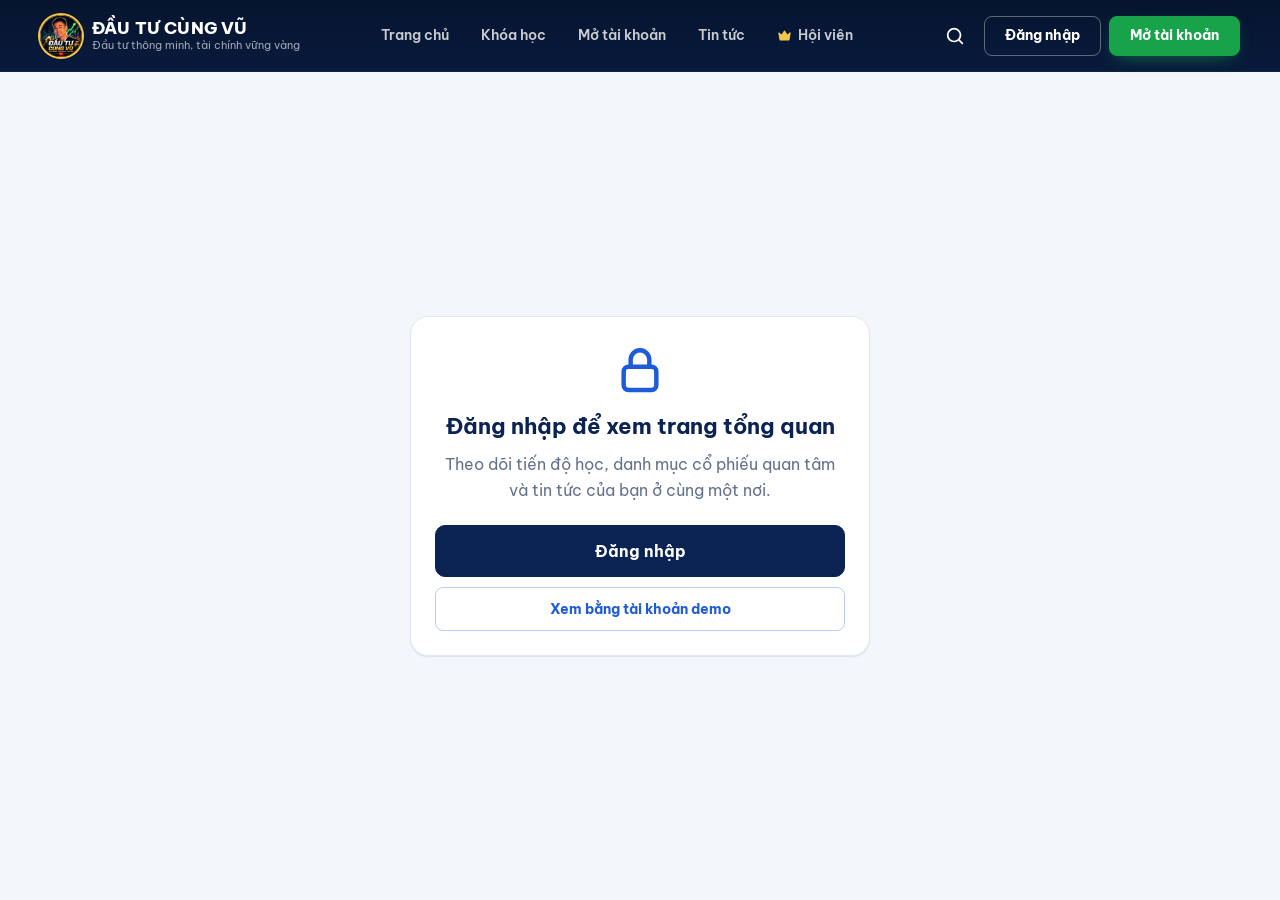
==== commit 6099ba17: "update" ====
--- a/dashboard/index.html
+++ b/dashboard/index.html
@@ -6,7 +6,7 @@
   <title>Tổng quan | Đầu tư cùng Vũ</title>
   <meta name="robots" content="noindex">
   <meta name="theme-color" content="#06142e">
-  <link rel="icon" href="../assets/img/logo.svg" type="image/svg+xml">
+  <link rel="icon" href="../assets/img/vu-128.jpg" type="image/jpeg">
   <link rel="preconnect" href="https://fonts.googleapis.com">
   <link rel="preconnect" href="https://fonts.gstatic.com" crossorigin>
   <link href="https://fonts.googleapis.com/css2?family=Be+Vietnam+Pro:wght@400;500;600;700;800&display=swap" rel="stylesheet">
--- a/assets/css/core.css
+++ b/assets/css/core.css
@@ -94,6 +94,10 @@
   display: block;
   max-width: 100%;
 }
+/* Icon không bị co khi chữ bên cạnh xuống dòng */
+[data-icon] {
+  flex-shrink: 0;
+}
 h1,
 h2,
 h3,
@@ -175,7 +179,8 @@
   display: flex;
   align-items: flex-end;
   justify-content: space-between;
-  gap: 16px;
+  flex-wrap: wrap;
+  gap: 8px 16px;
   margin-bottom: 24px;
 }
 .section-title {
@@ -373,13 +378,9 @@
 /* ---------- Tabs (pill style) ---------- */
 .tabs {
   display: flex;
+  flex-wrap: wrap; /* thiếu chỗ thì xuống dòng, không giấu tab nào ngoài khung */
   gap: 6px;
-  overflow-x: auto;
-  scrollbar-width: none;
   padding-bottom: 2px;
-}
-.tabs::-webkit-scrollbar {
-  display: none;
 }
 .tab {
   flex-shrink: 0;
@@ -391,6 +392,12 @@
   background: var(--surface);
   border: 1px solid var(--line);
   transition: background-color 0.18s, color 0.18s, border-color 0.18s;
+}
+.tabs.tabs--line {
+  row-gap: 0;
+}
+.tabs.is-instant .tab {
+  transition: none;
 }
 .tab:hover {
   border-color: var(--line-strong);
@@ -731,9 +738,32 @@
   }
   .site-header .container {
     justify-content: space-between;
+    gap: 12px;
+  }
+  .site-header .brand,
+  .site-header .brand > span {
+    flex-shrink: 1;
+    min-width: 0;
+  }
+  .site-header .brand-name {
+    overflow: hidden;
+    white-space: nowrap;
+    text-overflow: ellipsis;
   }
   .nav-toggle {
     display: inline-grid;
+  }
+}
+@media (max-width: 540px) {
+  /* Nút gọn lại để tên thương hiệu không bị cắt */
+  .header-actions .btn--green {
+    min-height: 36px;
+    padding-inline: 12px;
+    font-size: var(--fs-sm);
+  }
+  .site-header .brand img {
+    width: 38px;
+    height: 38px;
   }
 }
 @media (max-width: 420px) {
@@ -751,14 +781,11 @@
 }
 .market-strip .container {
   display: flex;
-  align-items: center;
-  gap: 28px;
+  flex-wrap: wrap; /* thiếu chỗ thì xuống dòng, không giấu chỉ số nào */
+  align-items: center;
+  gap: 4px 28px;
   min-height: 38px;
-  overflow-x: auto;
-  scrollbar-width: none;
-}
-.market-strip .container::-webkit-scrollbar {
-  display: none;
+  padding-block: 6px;
 }
 .market-strip .mk {
   display: flex;
@@ -774,6 +801,35 @@
   margin-left: auto;
   flex-shrink: 0;
   color: rgba(255, 255, 255, 0.45);
+}
+.market-strip .pct::before {
+  content: "(";
+}
+.market-strip .pct::after {
+  content: ")";
+}
+/* Mobile: 4 chỉ số xếp lưới, hiện đủ trong khung, không cuộn ngang */
+@media (max-width: 760px) {
+  .market-strip .container {
+    display: grid;
+    grid-template-columns: repeat(4, minmax(0, 1fr));
+    gap: 8px;
+    padding-block: 7px;
+  }
+  .market-strip .mk {
+    display: grid;
+    gap: 1px;
+    white-space: normal;
+    line-height: 1.3;
+  }
+  .market-strip .abs,
+  .market-strip .demo-note {
+    display: none;
+  }
+  .market-strip .pct::before,
+  .market-strip .pct::after {
+    content: none;
+  }
 }
 
 /* ---------- Page banner (inner pages) ---------- */
@@ -898,7 +954,32 @@
 }
 @media (max-width: 520px) {
   .grid-courses {
-    grid-template-columns: 1fr;
+    grid-template-columns: minmax(0, 1fr);
+    gap: 12px;
+  }
+  /* Danh sách dọc: thẻ nằm ngang, ảnh nhỏ bên trái để xem được nhiều khóa hơn */
+  .grid-courses .course-card {
+    flex-direction: row;
+  }
+  .grid-courses .course-thumb {
+    flex: 0 0 116px;
+    aspect-ratio: auto;
+    min-height: 100px;
+  }
+  .grid-courses .course-thumb .badge {
+    left: 6px;
+    bottom: 6px;
+    max-width: calc(100% - 12px);
+    overflow: hidden;
+    text-overflow: ellipsis;
+    white-space: nowrap;
+  }
+  .grid-courses .course-body {
+    padding: 12px 14px;
+    gap: 8px;
+  }
+  .grid-courses .course-body h3 {
+    font-size: var(--fs-sm);
   }
 }
 
@@ -906,7 +987,7 @@
 .news-item {
   position: relative;
   display: grid;
-  grid-template-columns: 180px 1fr;
+  grid-template-columns: 180px minmax(0, 1fr);
   gap: 20px;
   padding: 16px;
   border-radius: var(--r-md);
@@ -955,7 +1036,7 @@
 }
 @media (max-width: 600px) {
   .news-item {
-    grid-template-columns: 104px 1fr;
+    grid-template-columns: 104px minmax(0, 1fr);
     gap: 14px;
     padding: 12px 0;
   }
@@ -1187,11 +1268,12 @@
   align-items: center;
   gap: 10px;
   padding: 12px 16px;
+  border: 1px solid rgba(255, 255, 255, 0.16);
   border-radius: var(--r-md);
-  background: var(--navy-900);
+  background: var(--navy-800);
   color: #fff;
   font-size: var(--fs-sm);
-  box-shadow: var(--shadow-lg);
+  box-shadow: 0 12px 32px rgba(6, 20, 46, 0.45);
   animation: toast-in 0.3s var(--ease);
 }
 .toast svg {
@@ -1200,6 +1282,12 @@
   color: var(--green-500);
   flex-shrink: 0;
 }
+.toast--lock svg {
+  color: var(--gold-400);
+}
+.toast--info svg {
+  color: #7fb0ff;
+}
 @keyframes toast-in {
   from {
     opacity: 0;
@@ -1218,6 +1306,235 @@
 .data-note svg {
   width: 14px;
   height: 14px;
+}
+
+/* Section cuối không cộng dồn khoảng trống với lề trên của footer */
+main > .section:last-child {
+  padding-bottom: 0;
+}
+@media (max-width: 600px) {
+  .section:not(.section--tight) {
+    padding-block: 40px;
+  }
+  .site-footer {
+    margin-top: 48px;
+  }
+}
+
+/* ---------- Ảnh đại diện thương hiệu ---------- */
+.brand-photo {
+  border-radius: 50%;
+  object-fit: cover;
+  box-shadow: 0 0 0 2px var(--gold-400);
+}
+
+/* Nút Zalo */
+.btn--blue {
+  --btn-bg: #0068ff;
+  --btn-fg: #fff;
+  --btn-bd: #0068ff;
+}
+.btn--blue:hover {
+  --btn-bg: #0057d6;
+  --btn-bd: #0057d6;
+}
+
+/* ---------- Giá khóa học ---------- */
+.price {
+  display: inline-flex;
+  align-items: center;
+  gap: 4px;
+  padding: 3px 10px;
+  border-radius: var(--r-pill);
+  background: var(--navy-800);
+  color: #fff;
+  font-size: var(--fs-xs);
+  font-weight: 800;
+  white-space: nowrap;
+}
+.price svg {
+  width: 14px;
+  height: 14px;
+}
+.price--free {
+  background: var(--green-50);
+  color: var(--green-600);
+}
+.price--owned {
+  background: var(--blue-50);
+  color: var(--blue-500);
+}
+.course-meta .price {
+  margin-left: auto;
+}
+.course-thumb img {
+  width: 100%;
+  height: 100%;
+  object-fit: cover;
+}
+.course-kind {
+  position: absolute;
+  left: 10px;
+  bottom: 10px;
+  display: inline-flex;
+  align-items: center;
+  gap: 4px;
+  padding: 3px 8px;
+  border-radius: 6px;
+  background: rgba(6, 20, 46, 0.75);
+  color: #fff;
+  font-size: 0.6875rem;
+  font-weight: 700;
+}
+.course-kind svg {
+  width: 13px;
+  height: 13px;
+}
+
+/* ---------- Nhãn quyền xem & thẻ chủ đề ---------- */
+.access-badge {
+  display: inline-flex;
+  align-items: center;
+  gap: 4px;
+  margin-left: 8px;
+  padding: 1px 8px;
+  border-radius: var(--r-pill);
+  background: var(--gold-50);
+  color: #8a5f00;
+  font-size: 0.6875rem;
+  font-weight: 700;
+  vertical-align: 1px;
+}
+.access-badge svg {
+  width: 12px;
+  height: 12px;
+}
+.access-badge--user {
+  background: var(--blue-50);
+  color: var(--blue-500);
+}
+.access-badge--vip {
+  background: var(--navy-800);
+  color: var(--gold-400);
+}
+.news-tags {
+  display: flex;
+  flex-wrap: wrap;
+  gap: 6px;
+  margin-top: 8px;
+}
+.news-tags .ticker-tag {
+  margin: 0;
+}
+
+/* ---------- Video YouTube ---------- */
+.video {
+  position: relative;
+  aspect-ratio: 16 / 9;
+  overflow: hidden;
+  border-radius: var(--r-md);
+  background: var(--navy-900);
+}
+.video button,
+.video iframe {
+  position: absolute;
+  inset: 0;
+  width: 100%;
+  height: 100%;
+  border: 0;
+}
+.video img {
+  width: 100%;
+  height: 100%;
+  object-fit: cover;
+  opacity: 0.88;
+}
+.video-play {
+  position: absolute;
+  inset: 0;
+  display: grid;
+  place-items: center;
+  color: #fff;
+}
+.video-play svg {
+  width: 72px;
+  height: 72px;
+  filter: drop-shadow(0 6px 18px rgba(0, 0, 0, 0.5));
+  transition: transform 0.18s var(--ease);
+}
+.video button:hover .video-play svg {
+  transform: scale(1.08);
+}
+.video--empty {
+  display: grid;
+  place-items: center;
+  align-content: center;
+  gap: 10px;
+  padding: 20px;
+  text-align: center;
+  color: rgba(255, 255, 255, 0.75);
+  background: radial-gradient(80% 90% at 80% 10%, rgba(30, 91, 216, 0.45), transparent 60%), var(--navy-800);
+}
+.video--empty > svg {
+  width: 56px;
+  height: 56px;
+  color: var(--gold-400);
+}
+.video--empty b {
+  display: block;
+  color: #fff;
+}
+.video--empty span {
+  font-size: var(--fs-sm);
+}
+
+/* ---------- Dòng thông tin có nút sao chép ---------- */
+.copy-row {
+  display: grid;
+  grid-template-columns: minmax(0, 8.5rem) minmax(0, 1fr) auto;
+  align-items: center;
+  gap: 10px;
+  padding: 10px 0;
+  border-bottom: 1px solid var(--line);
+  font-size: var(--fs-sm);
+}
+.copy-row > span {
+  color: var(--muted);
+}
+.copy-row b {
+  color: var(--navy-800);
+  overflow-wrap: anywhere;
+}
+
+/* ---------- Đăng nhập demo theo vai trò ---------- */
+.demo-roles {
+  margin-top: 18px;
+  padding-top: 16px;
+  border-top: 1px dashed var(--line-strong);
+}
+.demo-roles p {
+  margin-bottom: 8px;
+  font-size: var(--fs-xs);
+  color: var(--muted);
+}
+.demo-roles div {
+  display: flex;
+  flex-wrap: wrap;
+  gap: 6px;
+}
+.page-banner--slim .container {
+  min-height: 0;
+  padding-block: 32px;
+}
+@media (max-width: 520px) {
+  .copy-row {
+    grid-template-columns: minmax(0, 1fr) auto;
+  }
+  .copy-row > span {
+    grid-column: 1 / -1;
+    margin-bottom: -6px;
+    font-size: var(--fs-xs);
+  }
 }
 
 /* ---------- Motion preferences ---------- */
--- a/assets/css/pages.css
+++ b/assets/css/pages.css
@@ -85,99 +85,81 @@
   margin-top: 30px;
 }
 
-.chart-card {
+.hero-portrait {
   position: relative;
-  padding: 20px 20px 12px;
-  border-radius: var(--r-lg);
-  background: linear-gradient(160deg, rgba(14, 38, 84, 0.9), rgba(4, 13, 32, 0.92));
-  border: 1px solid rgba(255, 255, 255, 0.12);
-  box-shadow: var(--shadow-lg), inset 0 1px 0 rgba(255, 255, 255, 0.08);
-}
-.chart-card-head {
-  display: flex;
-  justify-content: space-between;
-  align-items: flex-start;
-  gap: 12px;
-}
-.chart-card-head small {
-  display: block;
-  font-size: var(--fs-xs);
-  color: rgba(255, 255, 255, 0.55);
-}
-.chart-card-head strong {
-  display: block;
-  margin-top: 2px;
-  font-size: var(--fs-2xl);
-  font-weight: 800;
-  letter-spacing: -0.01em;
-}
-.chart-card-head .chg {
-  font-size: var(--fs-sm);
+  justify-self: center;
+  display: grid;
+  justify-items: center;
+  gap: 18px;
+  width: min(420px, 100%);
+}
+.hero-portrait::before {
+  content: "";
+  position: absolute;
+  inset: 6% 6% auto;
+  aspect-ratio: 1;
+  border-radius: 50%;
+  background: radial-gradient(circle, rgba(246, 198, 74, 0.35), transparent 68%);
+  filter: blur(24px);
+}
+.hero-portrait img {
+  position: relative;
+  width: 100%;
+  height: auto;
+  aspect-ratio: 1;
+  border-radius: 50%;
+  object-fit: cover;
+  box-shadow: 0 0 0 3px rgba(246, 198, 74, 0.55), 0 30px 60px -20px rgba(0, 0, 0, 0.6);
+}
+.hero-portrait figcaption {
+  position: relative;
+  max-width: 34ch;
+  font-size: var(--fs-md);
   font-weight: 700;
-}
-.chart-card .tf {
-  display: flex;
-  gap: 4px;
-  padding: 3px;
-  border-radius: 8px;
-  background: rgba(255, 255, 255, 0.06);
-}
-.chart-card .tf button {
-  padding: 4px 10px;
-  border-radius: 6px;
-  font-size: var(--fs-xs);
-  font-weight: 700;
-  color: rgba(255, 255, 255, 0.6);
-}
-.chart-card .tf button[aria-pressed="true"] {
-  background: rgba(255, 255, 255, 0.14);
-  color: #fff;
-}
-.chart-canvas {
-  height: 240px;
-  margin-top: 14px;
-  background-image: linear-gradient(rgba(255, 255, 255, 0.05) 1px, transparent 1px);
-  background-size: 100% 48px;
-}
-.chart-canvas svg {
-  width: 100%;
-  height: 100%;
-}
-.chart-canvas .cdl {
-  animation: cdl-in 0.5s var(--ease) both;
-  transform-box: fill-box;
-  transform-origin: bottom;
-}
-.chart-canvas .ma-line {
-  stroke-dasharray: 2000;
-  stroke-dashoffset: 2000;
-  animation: ma-draw 1.6s 0.5s var(--ease) forwards;
-}
-@keyframes cdl-in {
-  from {
-    opacity: 0;
-    transform: scaleY(0.2);
-  }
-}
-@keyframes ma-draw {
-  to {
-    stroke-dashoffset: 0;
-  }
-}
-.chart-card-foot {
-  display: flex;
-  justify-content: space-between;
-  padding-top: 10px;
-  margin-top: 6px;
-  border-top: 1px solid rgba(255, 255, 255, 0.08);
-  font-size: var(--fs-xs);
-  color: rgba(255, 255, 255, 0.5);
+  line-height: 1.5;
+  text-align: center;
+  color: var(--gold-400);
 }
 
-.stats {
+/* Đặc quyền thành viên: nằm đè mép dưới hero */
+.privilege {
   position: relative;
   z-index: 2;
   margin-top: -56px;
+}
+.privilege-card {
+  display: grid;
+  grid-template-columns: auto minmax(0, 1fr) auto;
+  align-items: center;
+  gap: 22px;
+  padding: 22px 28px;
+  border-radius: var(--r-lg);
+  color: #fff;
+  background: linear-gradient(110deg, var(--navy-900), #163f86);
+  border: 1px solid rgba(246, 198, 74, 0.35);
+  box-shadow: var(--shadow-lg);
+}
+.privilege-card h2 {
+  font-size: var(--fs-lg);
+  font-weight: 800;
+  color: var(--gold-400);
+}
+.privilege-card p {
+  margin-top: 4px;
+  color: rgba(255, 255, 255, 0.88);
+}
+.privilege-card p span:first-child {
+  font-weight: 700;
+  color: #fff;
+}
+.privilege-cta {
+  display: flex;
+  flex-wrap: wrap;
+  gap: 10px;
+}
+
+.stats {
+  margin-top: 8px;
 }
 .stats ul {
   display: grid;
@@ -290,6 +272,11 @@
   width: 16px;
   height: 16px;
 }
+.hl-empty {
+  padding: 13px 0;
+  font-size: var(--fs-sm);
+  color: var(--muted);
+}
 .headline-list time {
   display: block;
   margin-top: 2px;
@@ -300,15 +287,36 @@
 
 @media (max-width: 1024px) {
   .hero .container {
-    grid-template-columns: 1fr;
+    grid-template-columns: minmax(0, 1fr);
     gap: 36px;
     padding-block: 48px 104px;
   }
   .home-news {
-    grid-template-columns: 1fr;
+    grid-template-columns: minmax(0, 1fr);
+  }
+  .hero-portrait {
+    width: min(320px, 80%);
+  }
+  .privilege-card {
+    grid-template-columns: auto minmax(0, 1fr);
+  }
+  .privilege-cta {
+    grid-column: 1 / -1;
   }
 }
 @media (max-width: 760px) {
+  .privilege-card {
+    grid-template-columns: minmax(0, 1fr);
+    gap: 14px;
+    padding: 20px;
+  }
+  .privilege-card .promo-icon {
+    width: 48px;
+    height: 48px;
+  }
+  .privilege-cta .btn {
+    flex: 1 1 150px;
+  }
   .stats ul {
     grid-template-columns: 1fr 1fr;
   }
@@ -327,133 +335,266 @@
     height: 38px;
   }
   .news-feature {
-    grid-template-columns: 1fr;
+    grid-template-columns: minmax(0, 1fr);
   }
   .news-feature .news-thumb {
     aspect-ratio: 16 / 9;
     min-height: 0;
   }
-  .chart-canvas {
-    height: 190px;
-  }
 }
 
 /* =================== 2. COURSES =================== */
-.courses-toolbar {
-  display: flex;
-  justify-content: space-between;
-  align-items: center;
-  gap: 16px;
-  flex-wrap: wrap;
-  margin-bottom: 24px;
-}
-.courses-toolbar .tab {
-  padding: 10px 22px;
-}
-.courses-toolbar .search-box {
-  width: min(320px, 100%);
-}
-.path-layout {
-  display: grid;
-  grid-template-columns: 300px 1fr;
+/* Dải ưu đãi ngay dưới banner */
+.offer-strip {
+  background: linear-gradient(90deg, #fff6dc, #fffbef);
+  border-bottom: 1px solid #f3dd9b;
+}
+.offer-strip .container {
+  display: flex;
+  align-items: center;
+  gap: 14px;
+  padding-block: 14px;
+}
+.offer-strip [data-icon] {
+  display: grid;
+  color: #b7791f;
+}
+.offer-strip [data-icon] svg {
+  width: 28px;
+  height: 28px;
+}
+.offer-strip p {
+  flex: 1;
+  color: var(--text-2);
+}
+.offer-strip b {
+  color: var(--navy-800);
+}
+
+.course-layout {
+  display: grid;
+  grid-template-columns: 360px minmax(0, 1fr);
   gap: 24px;
   align-items: start;
 }
-.path-nav h2 {
-  padding: 4px 8px 14px;
-  font-size: var(--fs-lg);
-  font-weight: 800;
-  color: var(--navy-800);
-}
-.path-nav ol {
-  position: relative;
-  display: grid;
-  gap: 4px;
-}
-.path-nav ol::before {
-  content: "";
-  position: absolute;
-  left: 33px;
-  top: 30px;
-  bottom: 30px;
-  width: 2px;
-  background: var(--line);
-}
-.path-step {
-  position: relative;
-  display: flex;
-  align-items: center;
-  gap: 14px;
+.course-side {
+  display: grid;
+  gap: 12px;
+  padding: 14px;
+}
+.course-filter .tab {
+  padding: 7px 11px;
+}
+.course-side .input {
+  min-height: 42px;
+}
+.course-picker {
+  display: grid;
+  gap: 6px;
+}
+.course-pick {
+  display: grid;
+  grid-template-columns: 76px minmax(0, 1fr);
+  gap: 12px;
   width: 100%;
-  padding: 12px;
+  padding: 8px;
+  border: 1px solid transparent;
   border-radius: var(--r-md);
   text-align: left;
-  transition: background-color 0.18s;
-}
-.path-step:hover {
+  transition: background-color 0.18s, border-color 0.18s;
+}
+.course-pick:hover {
   background: var(--surface-2);
 }
-.path-step[aria-current="step"] {
+.course-pick[aria-current="true"] {
   background: var(--blue-50);
-  box-shadow: inset 3px 0 0 var(--blue-500);
-}
-.path-step .dot {
+  border-color: #c9dafb;
+}
+.course-pick-thumb {
   position: relative;
-  z-index: 1;
+  aspect-ratio: 4 / 3;
+  overflow: hidden;
+  border-radius: 8px;
+  background: var(--navy-800);
+}
+.course-pick-thumb svg,
+.course-pick-thumb img {
+  width: 100%;
+  height: 100%;
+  object-fit: cover;
+}
+.course-pick-body {
+  display: grid;
+  align-content: start;
+  justify-items: start;
+  gap: 4px;
+}
+.course-pick b {
+  font-size: var(--fs-sm);
+  line-height: 1.35;
+  color: var(--navy-800);
+}
+.course-pick small {
+  font-size: var(--fs-xs);
+  color: var(--muted);
+}
+.course-picker-empty {
+  display: grid;
+  justify-items: start;
+  gap: 10px;
+  padding: 10px 6px;
+  font-size: var(--fs-sm);
+  color: var(--muted);
+}
+
+.course-detail {
+  display: grid;
+  gap: 16px;
+  scroll-margin-top: calc(var(--header-h) + 12px);
+}
+.course-head {
+  display: grid;
+  grid-template-columns: minmax(0, 1fr) auto;
+  gap: 18px 24px;
+  align-items: start;
+}
+.course-head h2 {
+  font-size: var(--fs-2xl);
+  font-weight: 800;
+  line-height: 1.2;
+  color: var(--navy-800);
+}
+.course-head-main > p {
+  margin-top: 8px;
+  max-width: 64ch;
+  color: var(--text-2);
+}
+.course-facts {
+  display: flex;
+  flex-wrap: wrap;
+  align-items: center;
+  gap: 8px 16px;
+  margin-top: 12px;
+  font-size: var(--fs-sm);
+  color: var(--muted);
+}
+.course-facts > span:not(.price) {
+  display: inline-flex;
+  align-items: center;
+  gap: 6px;
+}
+.course-facts svg {
+  width: 16px;
+  height: 16px;
+}
+.buy-box {
+  display: grid;
+  gap: 12px;
+  min-width: 220px;
+  padding: 16px;
+  border-radius: var(--r-md);
+  background: var(--surface-2);
+  border: 1px solid var(--line);
+}
+.buy-price {
+  display: block;
+  font-size: var(--fs-2xl);
+  font-weight: 800;
+  color: var(--navy-800);
+}
+.buy-box small {
+  font-size: var(--fs-xs);
+  color: var(--muted);
+}
+.buy-alt {
+  grid-column: 1 / -1;
+  display: flex;
+  gap: 10px;
+  padding: 12px 14px;
+  border-radius: var(--r-md);
+  background: #fffbef;
+  border: 1px solid #f3dd9b;
+  font-size: var(--fs-sm);
+  color: var(--text-2);
+}
+.buy-alt svg {
+  width: 20px;
+  height: 20px;
+  flex-shrink: 0;
+  color: #b7791f;
+}
+.buy-alt a {
+  font-weight: 700;
+  color: var(--blue-500);
+}
+.owned-note {
+  display: inline-flex;
+  align-items: center;
+  gap: 8px;
+  padding: 10px 14px;
+  border-radius: var(--r-md);
+  background: var(--green-50);
+  color: var(--green-600);
+  font-size: var(--fs-sm);
+  font-weight: 700;
+}
+.owned-note svg {
+  width: 18px;
+  height: 18px;
+  flex-shrink: 0;
+}
+.owned-note--free {
+  background: var(--blue-50);
+  color: var(--blue-500);
+}
+
+.player-card {
+  overflow: hidden;
+}
+.player-card > .video {
+  border-radius: 0;
+}
+.player-lock {
   display: grid;
   place-items: center;
-  width: 44px;
-  height: 44px;
-  border-radius: 50%;
-  color: #fff;
-  font-weight: 800;
-  font-size: var(--fs-sm);
+  min-height: 300px;
+  padding: 24px;
+  background: radial-gradient(80% 90% at 80% 10%, rgba(30, 91, 216, 0.4), transparent 60%), var(--navy-800);
+}
+.player-lock .lock-box {
+  max-width: 520px;
+}
+.player-bar {
+  display: flex;
+  justify-content: space-between;
+  align-items: center;
+  gap: 12px;
+  padding: 14px 18px;
+}
+.player-bar small {
+  font-size: var(--fs-xs);
+  color: var(--muted);
+}
+.player-bar h3 {
+  font-size: var(--fs-md);
+  font-weight: 800;
+  color: var(--navy-800);
+}
+.player-actions {
+  display: flex;
+  align-items: center;
+  gap: 6px;
   flex-shrink: 0;
-  box-shadow: 0 0 0 4px var(--surface);
-}
-.path-step[aria-current="step"] .dot {
-  box-shadow: 0 0 0 4px var(--blue-50);
-}
-.path-step b {
-  display: block;
-  font-size: var(--fs-sm);
-  color: var(--navy-800);
-}
-.path-step small {
-  color: var(--muted);
-  font-size: var(--fs-xs);
-}
-.path-step .mini-bar {
-  display: block;
-  width: 120px;
-  height: 4px;
-  margin-top: 6px;
-  border-radius: 4px;
-  background: var(--line);
-  overflow: hidden;
-}
-.path-step .mini-bar i {
-  display: block;
-  height: 100%;
-  background: var(--green-500);
+}
+.player-actions .icon-btn {
+  border: 1px solid var(--line);
+  color: var(--navy-800);
+}
+.player-actions .icon-btn:disabled {
+  opacity: 0.35;
+  cursor: default;
 }
 
-.level-head {
-  display: flex;
-  justify-content: space-between;
-  align-items: flex-start;
-  gap: 20px;
-}
-.level-head h2 {
-  font-size: var(--fs-xl);
-  font-weight: 800;
-  color: var(--navy-800);
-}
-.level-head p {
-  margin-top: 6px;
-  max-width: 60ch;
-  color: var(--text-2);
-}
 .progress {
   display: flex;
   align-items: center;
@@ -481,7 +622,7 @@
   white-space: nowrap;
 }
 .lesson-list {
-  margin-top: 20px;
+  margin-top: 12px;
   border-top: 1px solid var(--line);
 }
 .lesson {
@@ -556,33 +697,6 @@
 .lesson button.lesson-title:hover {
   text-decoration: underline;
 }
-.lesson-more {
-  margin-top: 12px;
-  font-size: var(--fs-sm);
-  font-weight: 600;
-  color: var(--blue-500);
-}
-.unlock-note {
-  display: grid;
-  grid-template-columns: auto 1fr auto;
-  align-items: center;
-  gap: 16px;
-  margin-top: 24px;
-  padding: 16px 18px;
-  border-radius: var(--r-md);
-  background: linear-gradient(90deg, var(--blue-50), #f4f8ff);
-  border: 1px solid #d6e3ff;
-  font-size: var(--fs-sm);
-  color: var(--text-2);
-}
-.unlock-note > svg {
-  width: 28px;
-  height: 28px;
-  color: var(--blue-500);
-}
-.unlock-note strong {
-  color: var(--navy-800);
-}
 .empty-state {
   display: grid;
   justify-items: center;
@@ -603,97 +717,95 @@
   max-width: 46ch;
   color: var(--muted);
 }
-.mine-list {
-  display: grid;
-  gap: 14px;
-}
-.mine-item {
-  display: grid;
-  grid-template-columns: 140px 1fr auto;
-  align-items: center;
-  gap: 20px;
-  padding: 14px;
-}
-.mine-item .course-thumb {
-  border-radius: 10px;
-  overflow: hidden;
-}
-.mine-item h3 {
-  font-size: var(--fs-md);
-  color: var(--navy-800);
-}
-.mine-item .progress {
-  margin-top: 10px;
-}
-.books-art {
-  position: relative;
-  z-index: 1;
-  flex-shrink: 0;
-  width: 280px;
-}
 @media (max-width: 960px) {
-  .path-layout {
-    grid-template-columns: 1fr;
-  }
-  .path-nav ol {
-    display: flex;
-    overflow-x: auto;
-    gap: 8px;
-    padding-bottom: 6px;
-    scroll-snap-type: x mandatory;
-  }
-  .path-nav ol::before {
-    display: none;
-  }
-  .path-nav li {
-    scroll-snap-align: start;
-  }
-  .path-step {
-    width: max-content;
-    border: 1px solid var(--line);
-  }
-  .path-step .mini-bar {
-    width: 90px;
-  }
-  .books-art {
-    display: none;
+  .course-layout {
+    grid-template-columns: minmax(0, 1fr);
+  }
+  .course-picker {
+    grid-template-columns: repeat(auto-fill, minmax(250px, 1fr));
+  }
+}
+@media (max-width: 760px) {
+  .offer-strip .container {
+    flex-wrap: wrap;
+  }
+  .offer-strip p {
+    flex-basis: calc(100% - 42px);
+  }
+  .course-head {
+    grid-template-columns: minmax(0, 1fr);
+  }
+  .course-head h2 {
+    font-size: var(--fs-xl);
+  }
+  .player-bar {
+    flex-wrap: wrap;
+  }
+  .player-lock {
+    min-height: 0;
+    padding: 16px;
   }
 }
 @media (max-width: 600px) {
-  .level-head {
-    flex-direction: column;
-  }
   .lesson {
-    grid-template-columns: 32px 1fr 24px;
+    grid-template-columns: 32px minmax(0, 1fr) 24px;
   }
   .lesson-time {
     display: none;
   }
-  .unlock-note {
-    grid-template-columns: auto 1fr;
-  }
-  .unlock-note .btn {
-    grid-column: 1 / -1;
-  }
-  .mine-item {
-    grid-template-columns: 96px 1fr;
-  }
-  .mine-item .btn {
-    grid-column: 1 / -1;
-  }
 }
 
 /* =================== 3. NEWS =================== */
+/* Cho khung gợi ý tìm kiếm tràn xuống dưới banner */
+.page-banner--news {
+  z-index: 5;
+  overflow: visible;
+}
+.page-banner--news .banner-art {
+  overflow: hidden;
+}
+.news-banner {
+  flex-wrap: wrap;
+  align-items: flex-end;
+}
+.news-banner > div:first-child {
+  flex: 1 1 360px;
+}
 .news-banner-search {
   position: relative;
-  width: min(380px, 100%);
+  width: min(420px, 100%);
   flex-shrink: 0;
 }
 .news-banner-search .input {
+  color: var(--text);
   min-height: 52px;
   border: 0;
   box-shadow: var(--shadow-lg);
   font-weight: 600;
+}
+.news-topics {
+  flex: 1 1 100%;
+  display: flex;
+  flex-wrap: wrap;
+  gap: 8px;
+}
+.topic {
+  padding: 8px 14px;
+  border-radius: var(--r-pill);
+  border: 1px solid rgba(255, 255, 255, 0.25);
+  background: rgba(255, 255, 255, 0.08);
+  color: #fff;
+  font-size: var(--fs-sm);
+  font-weight: 600;
+  transition: background-color 0.18s, border-color 0.18s, color 0.18s;
+}
+.topic:hover {
+  background: rgba(255, 255, 255, 0.16);
+}
+.topic[aria-pressed="true"] {
+  background: var(--gold-400);
+  border-color: var(--gold-400);
+  color: var(--navy-900);
 }
 .suggest {
   position: absolute;
@@ -701,6 +813,8 @@
   left: 0;
   right: 0;
   z-index: 10;
+  max-height: min(420px, 60vh);
+  overflow-y: auto;
   padding: 6px;
   background: var(--surface);
   color: var(--text);
@@ -708,12 +822,18 @@
   box-shadow: var(--shadow-lg);
   border: 1px solid var(--line);
 }
+.suggest-group {
+  padding: 8px 12px 4px;
+  font-size: var(--fs-xs);
+  font-weight: 700;
+  color: var(--muted);
+}
 .suggest button {
   display: flex;
   justify-content: space-between;
   gap: 12px;
   width: 100%;
-  padding: 10px 12px;
+  padding: 9px 12px;
   border-radius: 8px;
   text-align: left;
   font-size: var(--fs-sm);
@@ -731,20 +851,13 @@
   text-overflow: ellipsis;
   white-space: nowrap;
 }
-.suggest .none {
-  padding: 10px 12px;
-  font-size: var(--fs-sm);
-  color: var(--muted);
-}
 .news-layout {
   display: grid;
-  grid-template-columns: 260px 1fr;
+  grid-template-columns: 260px minmax(0, 1fr);
   gap: 24px;
   align-items: start;
 }
 .ticker-side {
-  position: sticky;
-  top: calc(var(--header-h) + 16px);
   padding: 18px 12px;
 }
 .ticker-side h2 {
@@ -760,9 +873,9 @@
   min-height: 40px;
   font-size: var(--fs-sm);
 }
+/* Hiện đủ mọi mã, không giấu trong khung cuộn */
 .ticker-list {
-  max-height: 60vh;
-  overflow-y: auto;
+  display: grid;
 }
 .ticker-list button {
   display: grid;
@@ -876,8 +989,34 @@
   width: 100%;
   height: 100%;
 }
-.news-cats {
-  margin-bottom: 8px;
+.news-count {
+  margin-top: 2px;
+  font-size: var(--fs-sm);
+  color: var(--muted);
+}
+.active-filters {
+  display: flex;
+  flex-wrap: wrap;
+  align-items: center;
+  gap: 8px;
+}
+.active-filters:not(:empty) {
+  margin-bottom: 16px;
+}
+.filter-chip {
+  display: inline-flex;
+  align-items: center;
+  gap: 6px;
+  padding: 6px 10px 6px 12px;
+  border-radius: var(--r-pill);
+  background: var(--navy-800);
+  color: #fff;
+  font-size: var(--fs-sm);
+  font-weight: 600;
+}
+.filter-chip svg {
+  width: 14px;
+  height: 14px;
 }
 .news-list {
   display: grid;
@@ -886,9 +1025,6 @@
   border-top: 1px solid var(--line);
   border-radius: 0;
 }
-.news-list .news-item .badge {
-  margin-top: 8px;
-}
 .load-more {
   display: flex;
   justify-content: center;
@@ -897,7 +1033,7 @@
 }
 @media (max-width: 960px) {
   .news-layout {
-    grid-template-columns: 1fr;
+    grid-template-columns: minmax(0, 1fr);
   }
   .ticker-side {
     position: static;
@@ -907,14 +1043,16 @@
   .ticker-side .search-box {
     display: none;
   }
+  /* Chip mã xếp lưới đều, không trượt ra ngoài khung hình */
   .ticker-list {
-    display: flex;
+    display: grid;
+    grid-template-columns: repeat(auto-fill, minmax(112px, 1fr));
     gap: 6px;
     max-height: none;
-    overflow-x: auto;
-  }
-  .ticker-list li {
-    flex-shrink: 0;
+    overflow: visible;
+  }
+  .ticker-list li:first-child {
+    grid-column: span 2;
   }
   .ticker-list button {
     grid-template-columns: auto auto;
@@ -929,9 +1067,17 @@
   .page-banner--news .container {
     flex-direction: column;
     align-items: stretch;
+    gap: 18px;
+  }
+  .news-banner > div:first-child {
+    flex-basis: auto;
   }
   .news-banner-search {
     width: 100%;
+  }
+  .topic {
+    padding: 6px 12px;
+    font-size: var(--fs-xs);
   }
   .quote-card {
     grid-template-columns: auto 1fr;
@@ -943,247 +1089,104 @@
 
 /* =================== 4. OPEN ACCOUNT =================== */
 .acc-hero {
-  position: relative;
-  overflow: hidden;
+  color: #fff;
   background:
-    radial-gradient(60% 80% at 85% 30%, rgba(30, 91, 216, 0.14), transparent 70%),
-    linear-gradient(180deg, #eef4ff, var(--paper));
+    radial-gradient(70% 120% at 90% 0%, rgba(246, 198, 74, 0.2), transparent 60%),
+    linear-gradient(120deg, var(--navy-900), var(--navy-800));
 }
 .acc-hero .container {
-  display: grid;
-  grid-template-columns: 1.1fr 1fr;
-  align-items: center;
-  gap: 40px;
-  padding-block: 56px;
+  padding-block: 48px;
 }
 .acc-hero h1 {
+  max-width: 30ch;
   font-size: var(--fs-3xl);
   font-weight: 800;
-  line-height: 1.15;
-  color: var(--navy-800);
+  line-height: 1.2;
   letter-spacing: -0.015em;
 }
-.acc-hero .sub {
-  margin-top: 6px;
+.acc-hero-sub {
+  display: block;
+  margin-top: 10px;
   font-size: var(--fs-xl);
   font-weight: 700;
-  color: var(--navy-700);
-}
-.checklist {
-  display: grid;
-  gap: 12px;
-  margin-top: 24px;
-}
-.checklist li {
-  display: flex;
-  align-items: center;
-  gap: 12px;
+  line-height: 1.35;
+  color: var(--gold-400);
+}
+.acc-choices {
+  display: grid;
+  grid-template-columns: repeat(2, minmax(0, 1fr));
+  gap: 14px;
+  margin-top: 28px;
+}
+.acc-choice {
+  display: grid;
+  grid-template-columns: auto minmax(0, 1fr) auto;
+  align-items: center;
+  gap: 14px;
+  padding: 18px;
+  border-radius: var(--r-lg);
+  background: rgba(255, 255, 255, 0.07);
+  border: 1px solid rgba(255, 255, 255, 0.18);
+  transition: background-color 0.18s, border-color 0.18s;
+}
+.acc-choice:hover {
+  background: rgba(255, 255, 255, 0.12);
+  border-color: var(--gold-400);
+}
+.acc-choice b {
+  display: block;
   font-size: var(--fs-lg);
-  color: var(--text-2);
-}
-.checklist svg {
+}
+.acc-choice small {
+  display: block;
+  margin-top: 2px;
+  font-size: var(--fs-sm);
+  color: rgba(255, 255, 255, 0.72);
+}
+.acc-choice > span:last-child {
+  display: grid;
+  color: var(--gold-400);
+}
+.acc-choice > span:last-child svg {
+  width: 22px;
+  height: 22px;
+}
+.acc-choice-ico {
+  display: grid;
+  place-items: center;
+  width: 48px;
+  height: 48px;
+  border-radius: 12px;
+  background: rgba(246, 198, 74, 0.15);
+  color: var(--gold-400);
+}
+.acc-choice-ico svg {
   width: 26px;
   height: 26px;
-  padding: 4px;
-  border-radius: 50%;
-  background: var(--green-500);
-  color: #fff;
-  flex-shrink: 0;
-}
-.acc-hero .btn {
-  margin-top: 28px;
 }
 
-/* phone mockup */
-.phone-stage {
-  position: relative;
-  display: grid;
-  place-items: center;
-  min-height: 420px;
-}
-.phone-card-bg {
-  position: absolute;
-  width: 230px;
-  height: 300px;
-  right: 6%;
-  top: 40px;
-  border-radius: 24px;
-  background: linear-gradient(140deg, var(--navy-600), var(--navy-800));
-  transform: rotate(12deg);
-  box-shadow: var(--shadow-lg);
-}
-.phone {
-  position: relative;
-  width: 230px;
-  height: 440px;
-  padding: 12px;
-  border-radius: 38px;
-  background: #0b1220;
-  box-shadow: var(--shadow-lg), inset 0 0 0 2px #2a3550;
-  transform: rotate(-6deg);
-}
-.phone-screen {
-  height: 100%;
-  overflow: hidden;
-  border-radius: 28px;
-  background: #fff;
-  padding: 26px 14px 14px;
-  font-size: 10px;
-}
-.phone-screen .ps-head {
-  display: flex;
-  justify-content: space-between;
-  font-weight: 800;
-  color: var(--navy-800);
-  font-size: 11px;
-}
-.phone-screen .ps-bal {
-  margin-top: 10px;
-  padding: 10px;
-  border-radius: 12px;
-  background: var(--navy-800);
-  color: #fff;
-}
-.phone-screen .ps-bal small {
-  opacity: 0.7;
-}
-.phone-screen .ps-bal b {
-  display: block;
-  font-size: 15px;
-}
-.phone-screen .ps-row {
-  display: grid;
-  grid-template-columns: 1fr auto auto;
-  gap: 8px;
-  padding: 8px 2px;
-  border-bottom: 1px solid var(--line);
-  font-weight: 600;
-}
-.phone-screen .ps-spark {
-  height: 60px;
-  margin-top: 8px;
-}
-.phone-screen .ps-spark svg {
-  width: 100%;
-  height: 100%;
-}
-.phone-screen .ps-btn {
-  margin-top: 10px;
-  padding: 8px;
-  border-radius: 8px;
-  background: var(--green-500);
-  color: #fff;
-  font-weight: 700;
-  text-align: center;
-}
-.float-chip {
-  position: absolute;
-  display: flex;
-  align-items: center;
-  gap: 10px;
-  padding: 12px 16px;
-  border-radius: 14px;
+.acc-flow {
+  scroll-margin-top: var(--header-h);
+}
+.acc-flow--alt {
   background: var(--surface);
-  box-shadow: var(--shadow-md);
-  font-weight: 700;
-  color: var(--navy-800);
-}
-.float-chip svg {
-  width: 28px;
-  height: 28px;
-}
-.float-chip--time {
-  left: 2%;
-  top: 70px;
-}
-.float-chip--time svg {
-  color: var(--green-500);
-}
-.float-chip--safe {
-  right: 0;
-  bottom: 48px;
-}
-.broker-note {
-  display: flex;
-  gap: 12px;
-  margin-top: 16px;
-  padding: 14px 16px;
-  border-radius: var(--r-md);
-  background: var(--surface);
-  border: 1px dashed var(--line-strong);
-  font-size: var(--fs-sm);
-  color: var(--text-2);
-}
-.broker-note svg {
-  width: 20px;
-  height: 20px;
-  flex-shrink: 0;
-  margin-top: 2px;
-  color: var(--blue-500);
-}
-.float-chip--safe svg {
-  color: var(--blue-500);
-}
-.float-chip small {
-  display: block;
-  font-weight: 500;
-  font-size: var(--fs-xs);
-  color: var(--muted);
-}
-
-.steps6 {
-  display: grid;
-  grid-template-columns: repeat(6, 1fr);
-  gap: 12px;
-  counter-reset: st;
-}
-.steps6 li {
-  position: relative;
-  counter-increment: st;
-  display: grid;
-  justify-items: center;
-  gap: 10px;
-  padding: 20px 10px;
-  text-align: center;
-  font-size: var(--fs-sm);
-  font-weight: 600;
-  color: var(--text-2);
-}
-.steps6 li::before {
-  content: counter(st);
-  display: grid;
-  place-items: center;
-  width: 46px;
-  height: 46px;
-  border-radius: 50%;
-  background: var(--surface);
-  border: 2px solid var(--blue-500);
-  color: var(--blue-500);
-  font-size: var(--fs-lg);
-  font-weight: 800;
-  position: relative;
-  z-index: 1;
-}
-.steps6 li:not(:last-child)::after {
-  content: "";
-  position: absolute;
-  top: 43px;
-  left: calc(50% + 30px);
-  right: calc(-50% + 24px);
-  height: 2px;
-  background: repeating-linear-gradient(90deg, #b9cdf5 0 6px, transparent 6px 11px);
-}
-.steps6 li small {
-  font-weight: 400;
-  color: var(--muted);
-  font-size: var(--fs-xs);
-}
-
+  border-block: 1px solid var(--line);
+}
 .acc-grid {
   display: grid;
-  grid-template-columns: 1.2fr 1fr;
-  gap: 24px;
+  grid-template-columns: minmax(0, 1fr) minmax(0, 1fr);
+  gap: 32px;
   align-items: start;
+}
+.broker-fieldset {
+  margin: 0 0 16px;
+  padding: 0;
+  border: 0;
+}
+.broker-fieldset legend {
+  margin-bottom: 12px;
+  font-weight: 800;
+  color: var(--navy-800);
 }
 .broker-grid {
   display: grid;
@@ -1250,60 +1253,69 @@
 .broker input:checked + label .tick {
   display: block;
 }
-.signup-form {
-  display: grid;
-  gap: 14px;
-}
-.signup-form h2 {
-  font-size: var(--fs-xl);
-  font-weight: 800;
-  color: var(--navy-800);
-}
-.signup-form > p {
-  margin-top: -8px;
-  color: var(--muted);
-  font-size: var(--fs-sm);
-}
-.consent {
-  display: flex;
-  gap: 10px;
-  font-size: var(--fs-xs);
+.broker-action {
+  display: grid;
+  gap: 12px;
+}
+.broker-action h3 {
+  font-size: var(--fs-lg);
+  font-weight: 800;
+  color: var(--navy-800);
+}
+.broker-action p {
   color: var(--text-2);
 }
-.consent input {
+.broker-action .btn svg {
+  margin-left: 4px;
+}
+.broker-hint {
+  display: flex;
+  gap: 8px;
+  font-size: var(--fs-sm);
+}
+.broker-hint svg {
   width: 18px;
   height: 18px;
-  margin-top: 1px;
-  accent-color: var(--blue-500);
   flex-shrink: 0;
-}
-.selected-broker {
-  display: flex;
-  align-items: center;
-  justify-content: space-between;
-  padding: 10px 14px;
-  border-radius: 10px;
-  background: var(--surface-2);
-  font-size: var(--fs-sm);
-}
-.form-success {
-  display: grid;
-  justify-items: center;
-  gap: 10px;
-  padding: 24px 8px;
-  text-align: center;
-}
-.form-success > svg {
-  width: 56px;
-  height: 56px;
-  color: var(--green-500);
-}
-.form-success h2 {
-  font-size: var(--fs-xl);
-  color: var(--navy-800);
-}
-.form-success p {
+  margin-top: 2px;
+  color: var(--blue-500);
+}
+.acc-video {
+  position: sticky;
+  top: calc(var(--header-h) + 16px);
+  display: grid;
+  gap: 12px;
+}
+.acc-video h3 {
+  font-weight: 800;
+  color: var(--navy-800);
+}
+.activate {
+  display: grid;
+  grid-template-columns: auto minmax(0, 1fr) auto;
+  align-items: center;
+  gap: 20px;
+  padding: 22px 26px;
+  border-color: #f3dd9b;
+  background: linear-gradient(90deg, #fffbef, var(--surface));
+}
+.activate .promo-icon {
+  background: var(--gold-50);
+  color: #b7791f;
+}
+.activate h2 {
+  font-size: var(--fs-lg);
+  font-weight: 800;
+  color: var(--navy-800);
+}
+.activate p {
+  margin-top: 4px;
   color: var(--text-2);
+}
+.activate-cta {
+  display: flex;
+  flex-wrap: wrap;
+  gap: 8px;
 }
 .faq {
   display: grid;
@@ -1342,56 +1354,47 @@
   color: var(--text-2);
 }
 @media (max-width: 960px) {
-  .acc-hero .container,
   .acc-grid {
-    grid-template-columns: 1fr;
-  }
-  .phone-stage {
-    min-height: 380px;
-  }
-  .steps6 {
-    grid-template-columns: repeat(3, 1fr);
-    row-gap: 4px;
-  }
-  .steps6 li:nth-child(3)::after {
-    display: none;
+    grid-template-columns: minmax(0, 1fr);
+  }
+  .acc-video {
+    position: static;
+  }
+  .activate {
+    grid-template-columns: auto minmax(0, 1fr);
+  }
+  .activate-cta {
+    grid-column: 1 / -1;
+  }
+}
+@media (max-width: 760px) {
+  .acc-hero h1 {
+    font-size: var(--fs-2xl);
+  }
+  .acc-hero-sub {
+    font-size: var(--fs-lg);
+  }
+  .acc-choices {
+    grid-template-columns: minmax(0, 1fr);
   }
 }
 @media (max-width: 600px) {
-  .steps6 {
-    grid-template-columns: 1fr;
-  }
-  .steps6 li {
-    grid-template-columns: 46px 1fr;
-    justify-items: start;
-    align-items: center;
-    padding: 8px 0;
-    text-align: left;
-  }
-  .steps6 li::before {
-    grid-row: span 2;
-  }
-  .steps6 li::after {
-    display: none;
-  }
   .broker-grid {
-    grid-template-columns: repeat(2, 1fr);
-  }
-  .float-chip--time {
-    left: 0;
-  }
-  .float-chip--safe {
-    right: 0;
-  }
-  .phone-card-bg {
-    right: 0;
+    grid-template-columns: repeat(2, minmax(0, 1fr));
+  }
+  .activate {
+    grid-template-columns: minmax(0, 1fr);
+    padding: 20px;
+  }
+  .activate-cta .btn {
+    flex: 1 1 150px;
   }
 }
 
 /* =================== 5. DASHBOARD =================== */
 .app {
   display: grid;
-  grid-template-columns: 248px 1fr;
+  grid-template-columns: 248px minmax(0, 1fr);
   min-height: calc(100vh - var(--header-h));
   background: linear-gradient(90deg, var(--navy-800) 248px, transparent 248px);
 }
@@ -1641,7 +1644,7 @@
 }
 .continue {
   display: grid;
-  grid-template-columns: 132px 1fr;
+  grid-template-columns: 132px minmax(0, 1fr);
   gap: 16px;
   align-items: center;
 }
@@ -1664,7 +1667,7 @@
 }
 .mini-news li a {
   display: grid;
-  grid-template-columns: 48px 1fr;
+  grid-template-columns: 48px minmax(0, 1fr);
   gap: 12px;
   padding: 10px 0;
   font-size: var(--fs-sm);
@@ -1725,29 +1728,37 @@
 @media (max-width: 1180px) {
   .dash-grid,
   .dash-grid--even {
-    grid-template-columns: 1fr;
+    grid-template-columns: minmax(0, 1fr);
   }
 }
 @media (max-width: 900px) {
   .app {
-    grid-template-columns: 1fr;
+    grid-template-columns: minmax(0, 1fr);
     background: none;
   }
+  /* Menu thành lưới ô: đủ 6 mục trong khung hình, không trượt ngang */
   .app-side {
-    position: sticky;
-    top: var(--header-h);
-    z-index: 5;
+    position: static;
     height: auto;
-    padding: 8px var(--gutter);
-    overflow-x: auto;
+    padding: 10px var(--gutter);
+    overflow: visible;
   }
   .app-side ul {
-    display: flex;
+    grid-template-columns: repeat(auto-fit, minmax(104px, 1fr));
+    gap: 6px;
+  }
+  .app-side a {
+    flex-direction: column;
+    justify-content: center;
     gap: 4px;
-  }
-  .app-side a {
-    white-space: nowrap;
-    padding: 9px 12px;
+    height: 100%;
+    padding: 9px 6px;
+    font-size: var(--fs-xs);
+    line-height: 1.3;
+    text-align: center;
+  }
+  .app-side a[aria-current="page"] {
+    box-shadow: inset 0 -2px 0 var(--gold-400);
   }
   .app-side .side-premium {
     display: none;
@@ -1758,7 +1769,7 @@
 }
 @media (max-width: 640px) {
   .kpis {
-    grid-template-columns: 1fr;
+    grid-template-columns: minmax(0, 1fr);
   }
   .welcome {
     flex-direction: column;
@@ -1770,9 +1781,13 @@
   .watch-table .spark-cell {
     display: none;
   }
+  .continue {
+    grid-template-columns: 88px minmax(0, 1fr);
+    gap: 12px;
+  }
 }
 
-/* =================== 6. PREMIUM =================== */
+/* =================== 6. HỘI VIÊN =================== */
 .premium-banner {
   background:
     radial-gradient(70% 120% at 90% 0%, rgba(246, 198, 74, 0.18), transparent 60%),
@@ -1781,6 +1796,9 @@
 .premium-banner .container {
   justify-content: flex-start;
   gap: 28px;
+}
+.premium-banner p b {
+  color: var(--gold-400);
 }
 .premium-banner .crown {
   display: grid;
@@ -1797,223 +1815,245 @@
   height: 58px;
   filter: drop-shadow(0 6px 16px rgba(246, 198, 74, 0.45));
 }
-.premium-banner h1 {
-  max-width: 24ch;
-}
-.perks {
-  display: grid;
-  grid-template-columns: repeat(4, 1fr);
-  gap: 16px;
-}
-.perk {
-  display: grid;
-  justify-items: center;
+.member-status {
+  display: flex;
+  align-items: center;
+  gap: 10px;
+  margin-top: 24px;
+  padding: 14px 18px;
+  border-radius: var(--r-md);
+  background: var(--blue-50);
+  color: var(--text-2);
+}
+.member-status svg {
+  width: 22px;
+  height: 22px;
+  flex-shrink: 0;
+  color: var(--blue-500);
+}
+.member-status b {
+  color: var(--navy-800);
+}
+.member-status--member,
+.member-status--vip {
+  background: var(--gold-50);
+}
+.member-status--member svg,
+.member-status--vip svg {
+  color: #b7791f;
+}
+.plans {
+  display: grid;
+  grid-template-columns: repeat(5, minmax(0, 1fr));
+  gap: 14px;
+}
+.plan {
+  position: relative;
+  display: grid;
   align-content: start;
-  gap: 8px;
-  padding: 22px 16px;
+  gap: 4px;
+  padding: 22px 18px 18px;
+}
+.plan h3 {
+  font-size: var(--fs-md);
+  font-weight: 800;
+  color: var(--navy-800);
+}
+.plan-price {
+  font-size: var(--fs-2xl);
+  font-weight: 800;
+  color: var(--navy-800);
+}
+.plan small {
+  font-size: var(--fs-xs);
+  color: var(--muted);
+}
+.plan .btn {
+  margin-top: 14px;
+}
+.plan > p:not(.plan-price) {
+  margin-top: 8px;
+  font-size: var(--fs-sm);
+  color: var(--text-2);
+}
+.plan--best {
+  border-color: var(--gold-400);
+  box-shadow: 0 0 0 2px rgba(246, 198, 74, 0.35);
+}
+.plan-flag {
+  position: absolute;
+  top: -11px;
+  left: 18px;
+  padding: 2px 10px;
+  border-radius: var(--r-pill);
+  background: var(--gold-400);
+  color: var(--navy-900);
+  font-size: var(--fs-xs);
+  font-weight: 800;
+}
+.plan--vip {
+  color: #fff;
+  background: linear-gradient(140deg, var(--navy-900), #163f86);
+  border-color: transparent;
+}
+.plan--vip h3,
+.plan--vip .plan-price {
+  color: var(--gold-400);
+}
+.plan--vip small,
+.plan--vip > p:not(.plan-price) {
+  color: rgba(255, 255, 255, 0.8);
+}
+.plan--vip .btn--outline {
+  --btn-fg: #fff;
+  --btn-bd: rgba(255, 255, 255, 0.45);
+}
+.plan--vip .btn--outline:hover {
+  --btn-bg: rgba(255, 255, 255, 0.1);
+}
+.matrix-wrap {
+  overflow-x: auto;
+}
+.matrix {
+  width: 100%;
+  border-collapse: collapse;
+  font-size: var(--fs-sm);
+}
+.matrix th,
+.matrix td {
+  padding: 12px 14px;
+  border-bottom: 1px solid var(--line);
   text-align: center;
 }
-.perk .ico {
-  display: grid;
+.matrix thead th {
+  font-size: var(--fs-xs);
+  font-weight: 800;
+  color: var(--navy-800);
+  background: var(--surface-2);
+}
+.matrix thead th small {
+  display: block;
+  color: var(--blue-500);
+}
+.matrix tbody th {
+  text-align: left;
+  font-weight: 600;
+  color: var(--text);
+}
+.matrix .is-mine {
+  background: var(--blue-50);
+}
+.mx-yes {
+  display: inline-grid;
   place-items: center;
-  width: 52px;
-  height: 52px;
-  border-radius: 14px;
-  background: var(--gold-50);
-  color: var(--gold-500);
-}
-.perk .ico svg {
-  width: 26px;
-  height: 26px;
-}
-.perk h3 {
-  font-size: var(--fs-md);
-  font-weight: 800;
-  color: var(--navy-800);
-}
-.perk p {
-  font-size: var(--fs-sm);
-  color: var(--muted);
-}
-.lockable {
-  position: relative;
-}
-.lockable.is-locked .lock-content {
-  filter: blur(5px);
-  user-select: none;
-  pointer-events: none;
-}
-.lock-overlay {
-  position: absolute;
-  inset: 0;
-  z-index: 2;
-  display: none;
+  width: 24px;
+  height: 24px;
+  border-radius: 50%;
+  background: var(--green-50);
+  color: var(--green-600);
+}
+.mx-yes svg {
+  width: 15px;
+  height: 15px;
+}
+.mx-no {
+  color: var(--line-strong);
+}
+.mx-text {
+  font-size: var(--fs-xs);
+  font-weight: 700;
+  color: var(--text-2);
+}
+.how-steps {
+  display: grid;
+  grid-template-columns: repeat(3, minmax(0, 1fr));
+  gap: 14px;
+  counter-reset: how;
+}
+.how-steps li {
+  counter-increment: how;
+  display: grid;
+  gap: 4px;
+  padding: 18px;
+  border-radius: var(--r-md);
+  background: var(--surface);
+  border: 1px solid var(--line);
+}
+.how-steps li::before {
+  content: counter(how);
+  display: grid;
   place-items: center;
-  padding: 16px;
-}
-.lockable.is-locked .lock-overlay {
-  display: grid;
-}
+  width: 30px;
+  height: 30px;
+  margin-bottom: 6px;
+  border-radius: 50%;
+  background: var(--navy-800);
+  color: var(--gold-400);
+  font-weight: 800;
+}
+.how-steps b {
+  color: var(--navy-800);
+}
+.how-steps span {
+  font-size: var(--fs-sm);
+  color: var(--text-2);
+}
+
+/* Hộp mời mở khóa (dùng chung: bài viết, video khóa học) */
 .lock-box {
   display: grid;
-  justify-items: center;
-  gap: 10px;
-  max-width: 400px;
-  padding: 24px;
-  border-radius: var(--r-lg);
-  background: rgba(255, 255, 255, 0.96);
-  box-shadow: var(--shadow-lg);
-  text-align: center;
+  grid-template-columns: auto minmax(0, 1fr);
+  align-items: start;
+  gap: 4px 14px;
+  padding: 18px;
+  border: 1px solid rgba(246, 198, 74, 0.5);
+  border-radius: var(--r-md);
+  background: linear-gradient(135deg, var(--gold-50), var(--surface) 75%);
 }
 .lock-box > svg {
+  grid-row: span 2;
   width: 40px;
   height: 40px;
-  padding: 8px;
+  padding: 9px;
   border-radius: 12px;
-  background: var(--gold-50);
+  background: rgba(246, 198, 74, 0.22);
   color: var(--gold-500);
 }
 .lock-box h3 {
-  font-size: var(--fs-lg);
+  font-size: var(--fs-md);
+  font-weight: 800;
   color: var(--navy-800);
 }
 .lock-box p {
   font-size: var(--fs-sm);
-  color: var(--muted);
+  color: var(--text-2);
 }
 .lock-box .row {
+  grid-column: 1 / -1;
   display: flex;
   flex-wrap: wrap;
-  justify-content: center;
   gap: 8px;
-  margin-top: 4px;
-}
-.bulletin {
-  display: grid;
-  grid-template-columns: 1.3fr 1fr;
-  overflow: hidden;
-}
-.bulletin-body {
-  padding: 26px 28px;
-}
-.bulletin-body h3 {
-  font-size: var(--fs-xl);
-  font-weight: 800;
-  color: var(--navy-800);
-}
-.bulletin-body time {
-  display: block;
-  margin-top: 2px;
-  font-size: var(--fs-sm);
-  color: var(--muted);
-}
-.bulletin-points {
-  display: grid;
-  grid-template-columns: 1fr 1fr;
-  gap: 10px 24px;
-  margin-top: 18px;
-}
-.bulletin-points li {
-  display: flex;
-  gap: 10px;
-  font-size: var(--fs-sm);
-  color: var(--text-2);
-}
-.bulletin-points svg {
-  width: 18px;
-  height: 18px;
-  flex-shrink: 0;
-  margin-top: 2px;
-  color: var(--green-500);
-}
-.bulletin-body .btn {
-  margin-top: 22px;
-}
-.bulletin-art {
-  position: relative;
-  min-height: 240px;
-}
-.bulletin-art svg {
-  position: absolute;
-  inset: 0;
-  width: 100%;
-  height: 100%;
-}
-.analysis-grid {
-  display: grid;
-  grid-template-columns: repeat(4, 1fr);
-  gap: 16px;
-}
-.analysis {
-  position: relative;
-  display: grid;
-  grid-template-columns: 72px 1fr;
-  gap: 14px;
-  align-items: center;
-  padding: 14px;
-  transition: border-color 0.18s, box-shadow 0.18s;
-}
-.analysis:hover {
-  border-color: var(--line-strong);
-  box-shadow: var(--shadow-md);
-}
-.analysis .thumb {
-  width: 72px;
-  height: 72px;
-  border-radius: 10px;
-  overflow: hidden;
-}
-.analysis .thumb svg {
-  width: 100%;
-  height: 100%;
-}
-.analysis .sector {
-  font-size: var(--fs-xs);
-  font-weight: 700;
-  color: var(--blue-500);
-}
-.analysis h3 {
-  font-size: var(--fs-sm);
-  font-weight: 700;
-  line-height: 1.4;
-  color: var(--navy-800);
-}
-.analysis h3 a::after {
-  content: "";
-  position: absolute;
-  inset: 0;
-}
-.analysis time {
-  font-size: var(--fs-xs);
-  color: var(--muted);
-}
-@media (max-width: 1024px) {
-  .perks,
-  .analysis-grid {
-    grid-template-columns: 1fr 1fr;
-  }
-  .bulletin {
-    grid-template-columns: 1fr;
-  }
-  .bulletin-art {
-    min-height: 180px;
-    order: -1;
-  }
-}
-@media (max-width: 560px) {
-  .perks,
-  .analysis-grid,
-  .bulletin-points {
-    grid-template-columns: 1fr;
-  }
-  .perk {
-    grid-template-columns: 52px 1fr;
-    justify-items: start;
-    text-align: left;
-    column-gap: 14px;
-  }
-  .perk .ico {
-    grid-row: span 2;
+  margin-top: 12px;
+}
+.lock-box:focus-visible {
+  outline: 3px solid var(--gold-400);
+  outline-offset: 3px;
+}
+
+@media (max-width: 1180px) {
+  .plans {
+    grid-template-columns: repeat(4, minmax(0, 1fr));
+  }
+  .plan--vip {
+    grid-column: 1 / -1;
+  }
+}
+@media (max-width: 760px) {
+  .plans {
+    grid-template-columns: repeat(2, minmax(0, 1fr));
+  }
+  .how-steps {
+    grid-template-columns: minmax(0, 1fr);
   }
   .premium-banner .container {
     flex-direction: column;
@@ -2028,54 +2068,408 @@
     width: 38px;
     height: 38px;
   }
-  .bulletin-body {
-    padding: 20px;
-  }
-}
-.lock-box--row {
-  display: flex;
+  /* Bảng quyền thành từng thẻ dọc, không phải cuộn ngang */
+  .matrix thead {
+    display: none;
+  }
+  .matrix,
+  .matrix tbody,
+  .matrix tr,
+  .matrix th,
+  .matrix td {
+    display: block;
+  }
+  .matrix tr {
+    padding: 12px 14px;
+    border-bottom: 1px solid var(--line);
+  }
+  .matrix tbody th {
+    padding: 0 0 6px;
+    border: 0;
+    font-weight: 800;
+    color: var(--navy-800);
+  }
+  .matrix td {
+    display: flex;
+    justify-content: space-between;
+    align-items: center;
+    padding: 4px 0;
+    border: 0;
+    text-align: right;
+  }
+  .matrix td::before {
+    content: attr(data-col);
+    font-size: var(--fs-xs);
+    color: var(--muted);
+  }
+  .matrix .is-mine {
+    background: none;
+  }
+  .matrix td.is-mine::before {
+    font-weight: 800;
+    color: var(--blue-500);
+  }
+}
+@media (max-width: 560px) {
+  .lock-box .row .btn {
+    flex: 1 1 140px;
+  }
+}
+@media (max-width: 400px) {
+  .plans {
+    grid-template-columns: minmax(0, 1fr);
+  }
+}
+
+/* =================== 7. BÀI VIẾT =================== */
+.article-layout {
+  display: grid;
+  grid-template-columns: minmax(0, 1fr) 340px;
+  gap: 32px;
+  align-items: start;
+}
+.article {
+  max-width: 760px;
+}
+.crumbs {
+  display: flex;
+  flex-wrap: wrap;
+  align-items: center;
+  gap: 6px;
+  font-size: var(--fs-sm);
+  color: var(--muted);
+}
+.crumbs a {
+  color: var(--blue-500);
+  font-weight: 600;
+}
+.crumbs svg {
+  width: 14px;
+  height: 14px;
+}
+.article h1 {
+  margin-top: 12px;
+  font-size: var(--fs-3xl);
+  font-weight: 800;
+  line-height: 1.2;
+  letter-spacing: -0.015em;
+  color: var(--navy-800);
+}
+.article-meta {
+  margin-top: 10px;
+  font-size: var(--fs-sm);
+  color: var(--muted);
+}
+.article-tags {
+  display: flex;
+  flex-wrap: wrap;
+  gap: 6px;
+  margin-top: 12px;
+}
+.article-tags .ticker-tag {
+  margin: 0;
+}
+.article-cover {
+  margin-top: 20px;
+  aspect-ratio: 16 / 7;
+  overflow: hidden;
+  border-radius: var(--r-lg);
+}
+.article-cover svg {
+  width: 100%;
+  height: 100%;
+}
+.article-body {
+  margin-top: 22px;
+  font-size: 1.0625rem;
+  line-height: 1.75;
+  color: var(--text);
+}
+.article-body p + p {
+  margin-top: 14px;
+}
+.article-body.is-teaser {
+  -webkit-mask-image: linear-gradient(180deg, #000 40%, transparent 100%);
+  mask-image: linear-gradient(180deg, #000 40%, transparent 100%);
+  margin-bottom: 8px;
+}
+.article-note {
+  display: flex;
+  gap: 8px;
+  margin-top: 24px;
+  padding-top: 16px;
+  border-top: 1px solid var(--line);
+  font-size: var(--fs-xs);
+  color: var(--muted);
+}
+.article-note svg {
+  width: 16px;
+  height: 16px;
+  flex-shrink: 0;
+}
+.article-side {
+  position: sticky;
+  top: calc(var(--header-h) + 16px);
+}
+.card-title-h {
+  margin-bottom: 6px;
+  font-size: var(--fs-md);
+  font-weight: 800;
+  color: var(--navy-800);
+}
+.headline-list--plain {
+  padding: 0;
+}
+@media (max-width: 960px) {
+  .article-layout {
+    grid-template-columns: minmax(0, 1fr);
+  }
+  .article-side {
+    position: static;
+  }
+}
+@media (max-width: 600px) {
+  .article h1 {
+    font-size: var(--fs-2xl);
+  }
+  .article-cover {
+    aspect-ratio: 16 / 9;
+  }
+}
+
+/* =================== 8. THANH TOÁN =================== */
+.pay-layout {
+  display: grid;
+  grid-template-columns: minmax(0, 1fr) 380px;
+  gap: 24px;
+  align-items: start;
+}
+.pay-main h2,
+.pay-summary h2 {
+  font-size: var(--fs-xl);
+  font-weight: 800;
+  color: var(--navy-800);
+}
+.pay-main > p {
+  margin-top: 8px;
+  color: var(--text-2);
+}
+.pay-main > .btn {
+  margin-top: 18px;
+}
+.pay-steps {
+  display: grid;
+  gap: 6px;
+  margin: 14px 0 18px;
+  padding-left: 20px;
+  list-style: decimal;
+  color: var(--text-2);
+}
+.pay-qr {
+  display: grid;
+  grid-template-columns: 260px minmax(0, 1fr);
+  gap: 24px;
+  align-items: start;
+  margin-bottom: 20px;
+}
+.pay-qr > img,
+.qr-missing {
+  width: 260px;
+  height: 260px;
+  border-radius: var(--r-md);
+  border: 1px solid var(--line);
+  background: #fff;
+}
+.qr-missing {
+  display: grid;
+  place-items: center;
+  align-content: center;
+  gap: 10px;
+  padding: 20px;
+  text-align: center;
+  background: var(--surface-2);
+  border-style: dashed;
+}
+.qr-missing svg {
+  width: 32px;
+  height: 32px;
+  color: var(--blue-500);
+}
+.qr-missing b {
+  display: block;
+  color: var(--navy-800);
+}
+.qr-missing span {
+  font-size: var(--fs-xs);
+  color: var(--muted);
+}
+.pay-help {
+  display: flex;
+  justify-content: center;
+  gap: 8px;
+  margin-top: 12px;
+  font-size: var(--fs-sm);
+  color: var(--muted);
+}
+.pay-help svg {
+  width: 18px;
+  height: 18px;
+}
+.pay-done {
+  display: grid;
+  justify-items: center;
+  gap: 10px;
+  text-align: center;
+}
+.pay-done > svg {
+  width: 56px;
+  height: 56px;
+  color: var(--green-500);
+}
+.pay-contact {
+  display: flex;
+  flex-wrap: wrap;
+  justify-content: center;
+  gap: 8px;
+  margin: 6px 0;
+}
+.pay-summary {
+  position: sticky;
+  top: calc(var(--header-h) + 16px);
+  display: grid;
+  gap: 12px;
+}
+.plan-pick {
+  margin: 0;
+  padding: 0;
+  border: 0;
+}
+.plan-pick legend {
+  margin-bottom: 8px;
+  font-size: var(--fs-sm);
+  font-weight: 700;
+  color: var(--text-2);
+}
+.plan-pick > div {
+  display: grid;
+  grid-template-columns: repeat(2, minmax(0, 1fr));
+  gap: 8px;
+}
+.plan-pick label {
+  position: relative;
+}
+.plan-pick input {
+  position: absolute;
+  opacity: 0;
+}
+.plan-pick span {
+  display: grid;
+  padding: 10px 12px;
+  border: 1.5px solid var(--line);
+  border-radius: var(--r-md);
+  cursor: pointer;
+}
+.plan-pick b {
+  color: var(--navy-800);
+}
+.plan-pick small {
+  font-size: var(--fs-xs);
+  color: var(--muted);
+}
+.plan-pick input:checked + span {
+  border-color: var(--blue-500);
+  background: var(--blue-50);
+}
+.plan-pick input:focus-visible + span {
+  outline: 3px solid var(--gold-400);
+  outline-offset: 2px;
+}
+.pay-line,
+.pay-total {
+  display: flex;
+  justify-content: space-between;
+  gap: 12px;
+  font-size: var(--fs-sm);
+}
+.pay-total {
+  padding-top: 12px;
+  border-top: 1px solid var(--line);
+  font-weight: 700;
+  color: var(--navy-800);
+}
+.pay-total b {
+  font-size: var(--fs-xl);
+}
+.pay-note {
+  font-size: var(--fs-xs);
+  color: var(--muted);
+}
+.pay-alt {
+  display: flex;
+  gap: 8px;
+  padding: 12px;
+  border-radius: var(--r-md);
+  background: #fffbef;
+  border: 1px solid #f3dd9b;
+  font-size: var(--fs-xs);
+  color: var(--text-2);
+}
+.pay-alt svg {
+  width: 18px;
+  height: 18px;
+  flex-shrink: 0;
+  color: #b7791f;
+}
+.pay-alt a {
+  font-weight: 700;
+  color: var(--blue-500);
+}
+
+/* Đơn chờ xác nhận ở trang Tổng quan */
+.pending-orders {
+  display: grid;
+  grid-template-columns: auto minmax(0, 1fr) auto;
   align-items: center;
   gap: 14px;
-  max-width: 760px;
+  margin-bottom: 18px;
   padding: 14px 18px;
-  text-align: left;
-}
-.lock-box--row > svg {
-  flex-shrink: 0;
-}
-.lock-box--row p {
-  flex: 1;
+  border-color: #f3dd9b;
+  background: #fffbef;
+}
+.pending-orders > svg {
+  width: 24px;
+  height: 24px;
+  color: #b7791f;
+}
+.pending-orders b {
+  display: block;
+  color: var(--navy-800);
+}
+.pending-orders span {
+  font-size: var(--fs-xs);
   color: var(--text-2);
 }
-.lock-box--row b {
-  color: var(--navy-800);
-}
-@media (max-width: 760px) {
-  .lock-box--row {
-    flex-wrap: wrap;
-  }
-  .lock-box--row p {
-    flex-basis: calc(100% - 60px);
-  }
-}
-
-/* Featured courses: horizontal swipe on phones */
-@media (max-width: 520px) {
-  .grid-courses--scroll {
-    grid-template-columns: none;
-    grid-auto-flow: column;
-    grid-auto-columns: 78%;
-    overflow-x: auto;
-    scroll-snap-type: x mandatory;
-    margin-inline: calc(var(--gutter) * -1);
-    padding: 2px var(--gutter) 8px;
-    scroll-padding-inline: var(--gutter);
-    scrollbar-width: none;
-  }
-  .grid-courses--scroll::-webkit-scrollbar {
-    display: none;
-  }
-  .grid-courses--scroll > * {
-    scroll-snap-align: start;
-  }
-}
+@media (max-width: 960px) {
+  .pay-layout {
+    grid-template-columns: minmax(0, 1fr);
+  }
+  .pay-summary {
+    position: static;
+    order: -1;
+  }
+}
+@media (max-width: 640px) {
+  .pay-qr {
+    grid-template-columns: minmax(0, 1fr);
+    justify-items: center;
+  }
+  .pay-qr > .pay-bank {
+    justify-self: stretch;
+  }
+  .pending-orders {
+    grid-template-columns: auto minmax(0, 1fr);
+  }
+  .pending-orders .btn {
+    grid-column: 1 / -1;
+  }
+}
